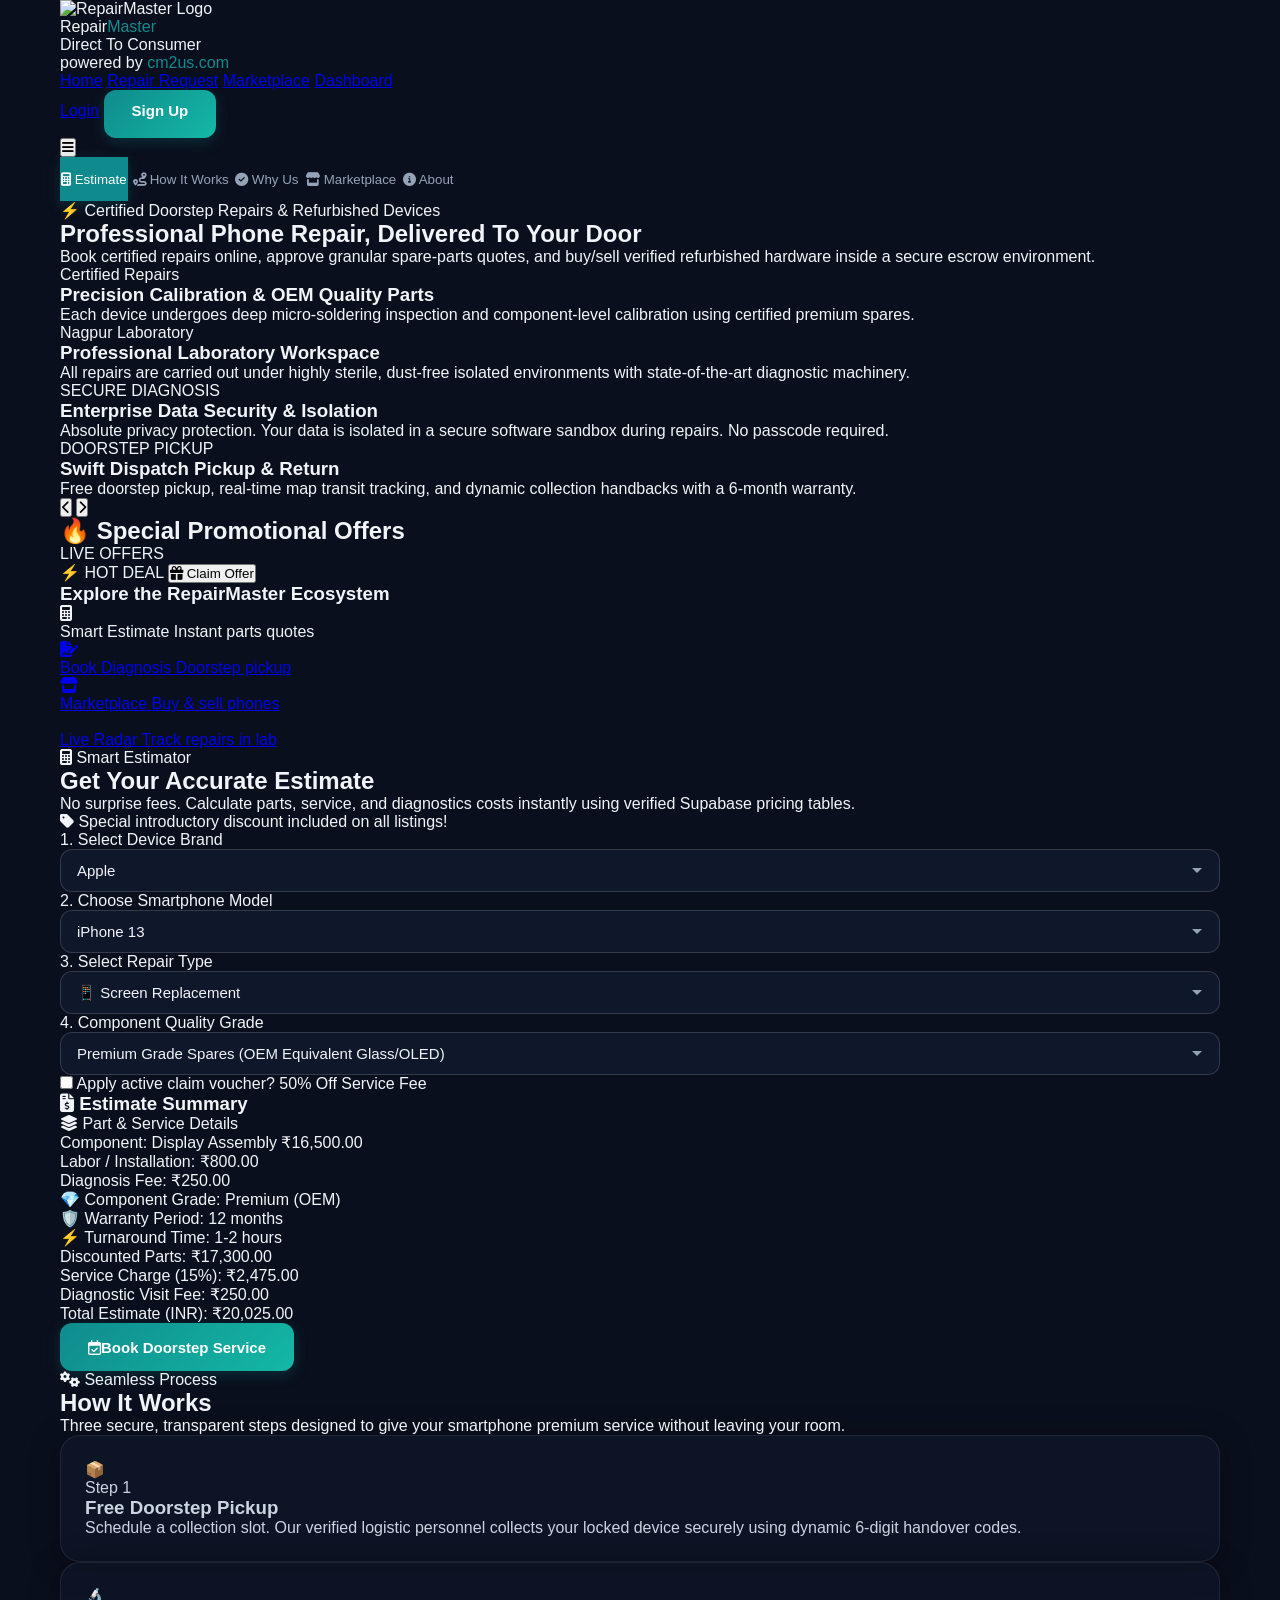
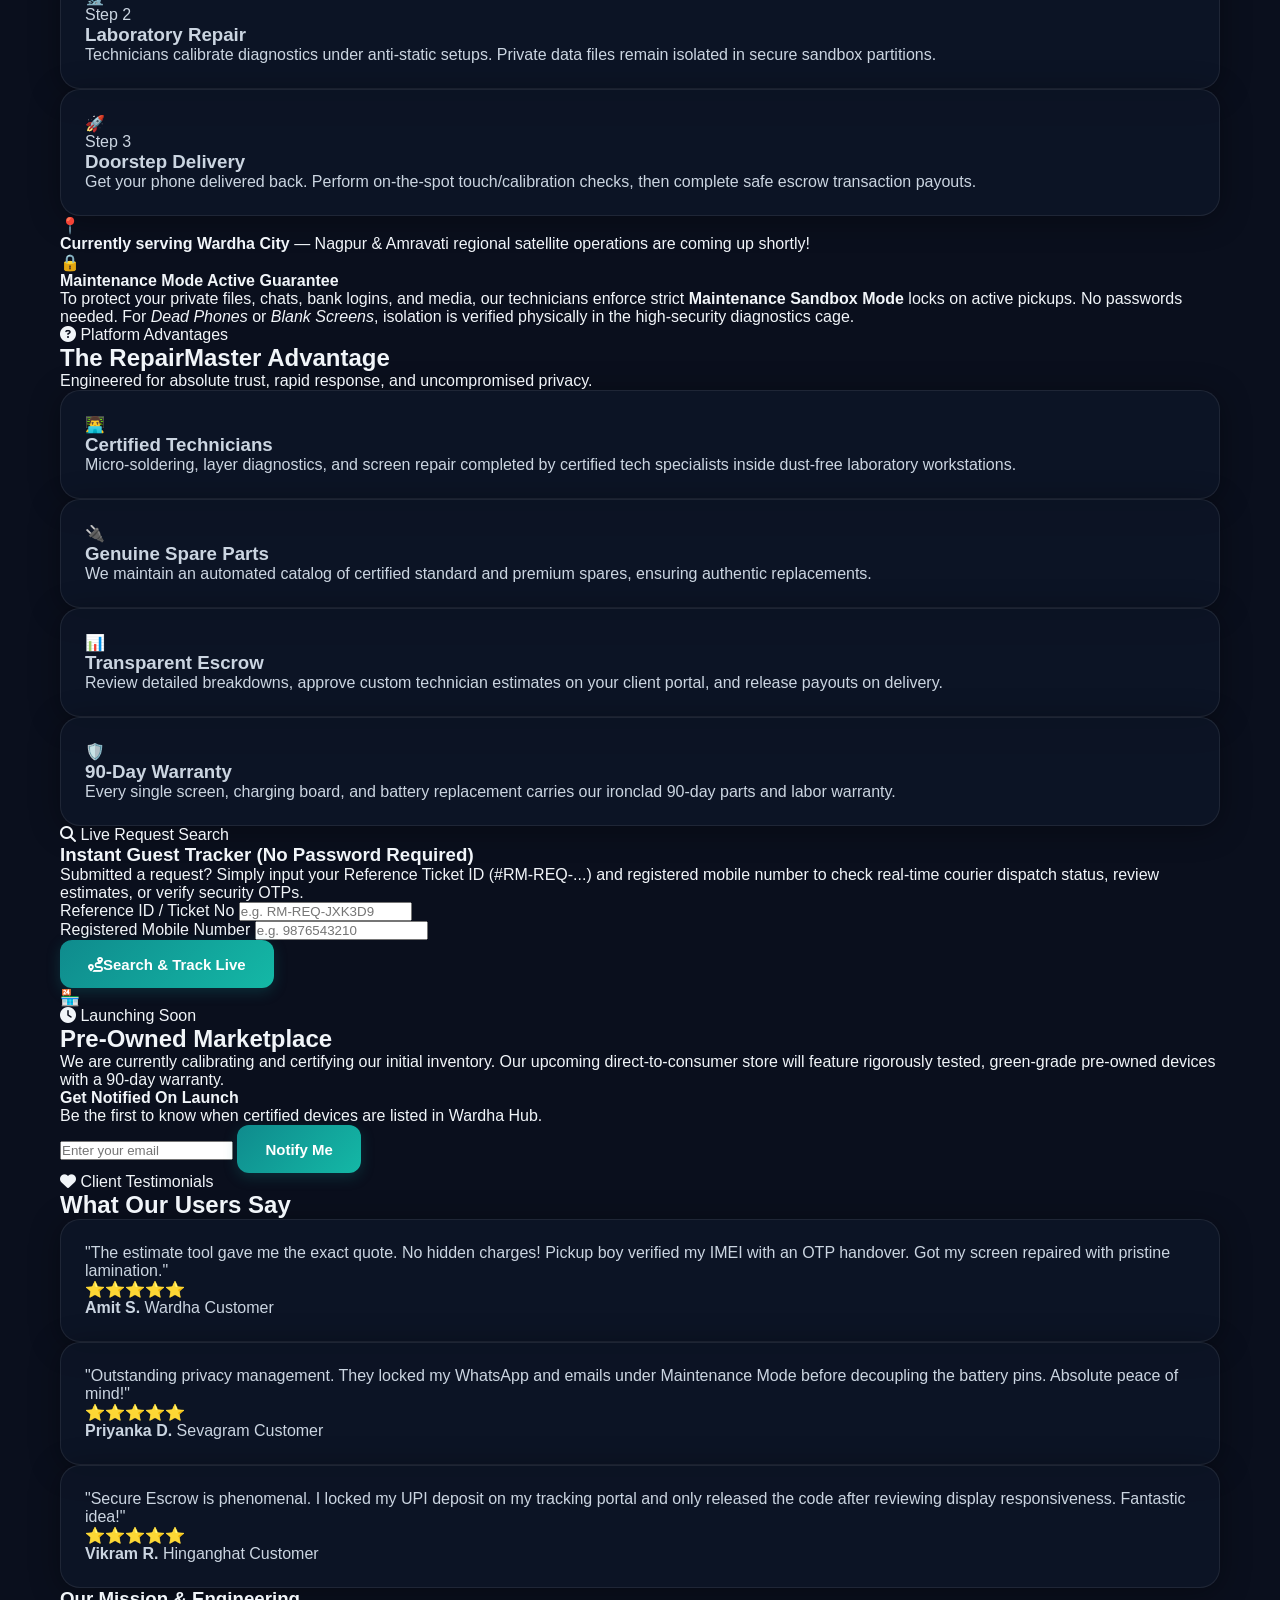
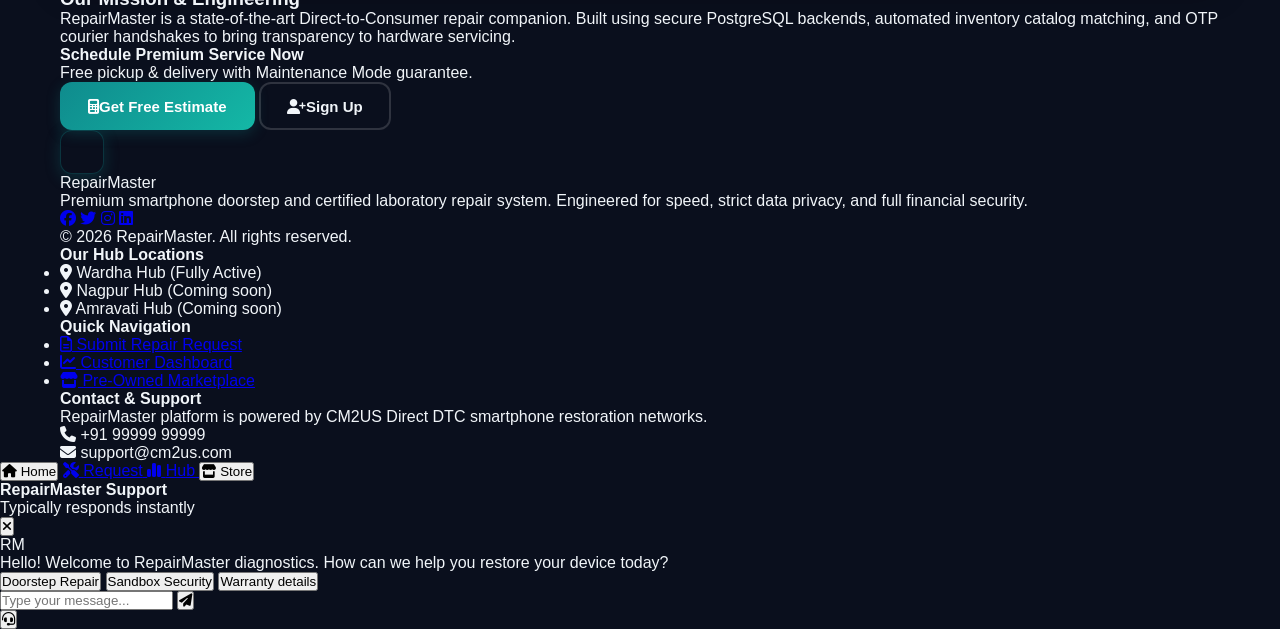
==== index.html @ 4c6375f3 "ivvv" ====
<!DOCTYPE html>
<html lang="en">
<head>
    <meta charset="UTF-8" />
    <meta name="viewport" content="width=device-width, initial-scale=1.0" />
    <!-- RepairMaster Application Entry Point -->
    <title>RepairMaster – Premium Doorstep & Lab Repairs</title>
    <link rel="icon" type="image/jpg" href="brand-logo-circular.jpg?v=2" />
    <link rel="shortcut icon" type="image/jpg" href="brand-logo-circular.jpg?v=2" />
    <link rel="apple-touch-icon" href="brand-logo-circular.jpg?v=2" />
    <!-- Tailwind CSS CDN -->
    <script src="https://cdn.tailwindcss.com"></script>
    <!-- Custom Theme Styling Config -->
    <script src="style.js"></script>
    <!-- FontAwesome Icons -->
    <link rel="stylesheet" href="https://cdnjs.cloudflare.com/ajax/libs/font-awesome/6.4.0/css/all.min.css" />
    <style>
        * {
            margin: 0;
            padding: 0;
            box-sizing: border-box;
        }
        html {
            scroll-behavior: smooth;
        }
        body {
            background-color: #0A0F1D;
            color: #f1f5f9;
            font-family: 'Inter', -apple-system, BlinkMacSystemFont, sans-serif;
            -webkit-font-smoothing: antialiased;
            overflow-x: hidden;
        }
        .container-custom {
            max-width: 1200px;
            margin: 0 auto;
            padding: 0 20px;
        }
        .text-teal {
            color: #0f8b8d;
        }
        .bg-teal-primary {
            background-color: #0f8b8d;
        }
        .bg-teal-gradient {
            background: linear-gradient(135deg, #0f8b8d, #14b8a6);
        }
        .transition-smooth {
            transition: all 0.3s cubic-bezier(0.4, 0, 0.2, 1);
        }
        
        /* Interactive Buttons and Elements */
        .btn-primary {
            background: linear-gradient(135deg, #0f8b8d, #14b8a6);
            color: #ffffff;
            font-weight: 700;
            min-height: 48px;
            padding: 12px 28px;
            border-radius: 12px;
            cursor: pointer;
            transition: all 0.3s ease;
            display: inline-flex;
            align-items: center;
            justify-content: center;
            box-shadow: 0 4px 14px rgba(15, 139, 141, 0.25);
            border: none;
            text-decoration: none;
            font-size: 15px;
        }
        .btn-primary:hover {
            transform: translateY(-2px);
            box-shadow: 0 6px 20px rgba(15, 139, 141, 0.4);
        }
        .btn-outline {
            background: transparent;
            border: 2px solid rgba(255, 255, 255, 0.15);
            color: #f1f5f9;
            min-height: 48px;
            padding: 10px 26px;
            border-radius: 12px;
            font-weight: 600;
            transition: all 0.3s ease;
            display: inline-flex;
            align-items: center;
            justify-content: center;
            text-decoration: none;
            font-size: 15px;
        }
        .btn-outline:hover {
            border-color: #0f8b8d;
            color: #0f8b8d;
            background: rgba(15, 139, 141, 0.08);
        }
        .rm-logo {
            background-image: url('brand-logo-circular.jpg');
            background-size: contain;
            background-position: center;
            background-repeat: no-repeat;
            width: 44px;
            height: 44px;
            border-radius: 12px;
            flex-shrink: 0;
            box-shadow: 0 4px 15px rgba(15, 139, 141, 0.25);
            border: 1px solid rgba(15, 139, 141, 0.3);
        }
        
        /* Sticky tab button control */
        .tab-button {
            background: transparent;
            color: #94a3b8;
            border: 1px solid transparent;
            transition: all 0.3s cubic-bezier(0.4, 0, 0.2, 1);
            min-height: 44px;
        }
        .tab-button:hover {
            color: #0f8b8d;
            background: rgba(255, 255, 255, 0.05);
        }
        .tab-button.active {
            background-color: #0f8b8d;
            color: #ffffff;
            box-shadow: 0 4px 12px rgba(15, 139, 141, 0.25);
        }
        
        /* Dark theme inputs */
        .custom-select {
            width: 100%;
            padding: 12px 16px;
            background-color: #0f172a;
            border: 1px solid rgba(255, 255, 255, 0.15);
            border-radius: 12px;
            color: #f1f5f9;
            font-size: 15px;
            outline: none;
            transition: all 0.3s ease;
            appearance: none;
            background-image: url("data:image/svg+xml,%3Csvg xmlns='http://www.w3.org/2000/svg' width='12' height='12' viewBox='0 0 12 12'%3E%3Cpath fill='%2394a3b8' d='M6 8L1 3h10z'/%3E%3C/svg%3E");
            background-repeat: no-repeat;
            background-position: right 16px center;
            padding-right: 40px;
        }
        .custom-select:focus {
            border-color: #0f8b8d;
            box-shadow: 0 0 0 3px rgba(15, 139, 141, 0.25);
        }
        
        /* Custom styled card views */
        .card-white {
            background: rgba(15, 23, 42, 0.65);
            border: 1px solid rgba(255, 255, 255, 0.08);
            border-radius: 20px;
            padding: 24px;
            box-shadow: 0 4px 30px rgba(0, 0, 0, 0.35);
            transition: all 0.3s ease;
            color: #cbd5e1;
        }
        .card-white:hover {
            border-color: rgba(15, 139, 141, 0.4);
            transform: translateY(-2px);
            box-shadow: 0 8px 30px rgba(15, 139, 141, 0.15);
        }
        
        /* Dynamic Offer Cards inside Dark Section */
        .offer-card {
            background: rgba(255, 255, 255, 0.03);
            border: 1px solid rgba(255, 255, 255, 0.08);
            border-radius: 16px;
            padding: 20px;
            transition: all 0.3s ease;
        }
        .offer-card:hover {
            border-color: #0f8b8d;
            transform: translateY(-4px);
            box-shadow: 0 8px 30px rgba(15, 139, 141, 0.15);
        }
        
        .no-scrollbar::-webkit-scrollbar {
            display: none;
        }
        .no-scrollbar {
            -ms-overflow-style: none;
            scrollbar-width: none;
        }
    </style>
</head>
<body class="pt-16 md:pt-20">

    <!-- Background Slideshow -->
    <div class="fixed inset-0 z-[-1] overflow-hidden bg-[#0A0F1D]">
        <!-- Slides -->
        <div class="absolute inset-0 transition-opacity duration-1000 bg-cover bg-center opacity-0 filter brightness-[0.55]" id="bg-slide-1" style="background-image: url('slide1.jpg');"></div>
        <div class="absolute inset-0 transition-opacity duration-1000 bg-cover bg-center opacity-0 filter brightness-[0.55]" id="bg-slide-2" style="background-image: url('slide2.jpg');"></div>
        <div class="absolute inset-0 transition-opacity duration-1000 bg-cover bg-center opacity-0 filter brightness-[0.55]" id="bg-slide-3" style="background-image: url('slide3.jpg');"></div>
        <div class="absolute inset-0 transition-opacity duration-1000 bg-cover bg-center opacity-0 filter brightness-[0.55]" id="bg-slide-4" style="background-image: url('slide4.jpg');"></div>
        <div class="absolute inset-0 transition-opacity duration-1000 bg-cover bg-center opacity-0 filter brightness-[0.55]" id="bg-slide-5" style="background-image: url('slide5.jpg');"></div>
        <!-- Dark overlay to ensure text is perfectly readable -->
        <div class="absolute inset-0 bg-gradient-to-b from-[#0A0F1D]/60 via-[#0A0F1D]/40 to-[#0A0F1D]/80"></div>
    </div>

    <!-- ════════════════════════════════════════════════════ -->
    <!--  HEADER (Sticky Top Bar)                           -->
    <!-- ════════════════════════════════════════════════════ -->
    <header class="fixed top-0 left-0 right-0 z-40 bg-slate-950/80 backdrop-blur-md border-b border-slate-900 py-3 md:py-4 shadow-lg">
        <div class="container-custom flex items-center justify-between gap-4">
            <!-- Brand Logo & Identity -->
            <div class="flex items-center gap-2 md:gap-3 cursor-pointer select-none" onclick="window.location.href='index.html'">
                
                <!-- Logo Icon -->
                <div class="relative flex items-center justify-center p-[2px] rounded-xl border border-teal/70 bg-[#0A0F1D] h-10 w-10 md:h-12 md:w-12 shadow-[0_0_15px_rgba(20,184,166,0.2)] shrink-0 transition-transform duration-300 hover:scale-105">
                    <img src="brand-logo-circular.jpg" alt="RepairMaster Logo" class="h-full w-full object-cover rounded-[10px]" />
                </div>
                
                <!-- Vertical Divider -->
                <div class="h-6 md:h-8 w-[1px] bg-teal/50 shrink-0"></div>
                
                <!-- Branding Text Block -->
                <div class="flex flex-col justify-center relative pr-2 md:pr-4">
                    <div class="font-display text-xs sm:text-sm md:text-base font-black tracking-tight leading-none text-white">
                        Repair<span class="text-teal">Master</span>
                    </div>
                    <div class="w-full h-[1px] bg-teal/30 my-0.5 md:my-1"></div>
                    <div class="text-[7px] sm:text-[8px] md:text-[9px] font-bold text-gray-300 leading-none tracking-normal uppercase">
                        Direct To Consumer
                    </div>
                    <div class="text-[5.5px] sm:text-[6.5px] md:text-[7.5px] text-white/45 italic mt-0.5 leading-none">
                        powered by <span class="text-teal font-medium not-italic">cm2us.com</span>
                    </div>
                </div>
            </div>

            <!-- Desktop Nav Links -->
            <nav class="hidden md:flex items-center gap-8 text-sm font-bold text-slate-300">
                <a href="index.html" class="text-[#0f8b8d] hover:text-[#0f8b8d] transition">Home</a>
                <a href="request.html" class="hover:text-[#0f8b8d] transition">Repair Request</a>
                <a href="marketplace.html" class="hover:text-[#0f8b8d] transition">Marketplace</a>
                <a href="dashboard.html" class="hover:text-[#0f8b8d] transition">Dashboard</a>
            </nav>

            <!-- Desktop Profile Actions -->
            <div class="hidden md:flex items-center gap-4">
                <a href="login.html" id="navLogin" class="text-sm font-bold text-slate-300 hover:text-[#0f8b8d] transition">Login</a>
                <a href="signup.html" id="navSignup" class="btn-primary py-2 px-6 rounded-xl min-h-0 text-xs shadow-none">Sign Up</a>
                <span id="navUserInfo" class="hidden flex items-center gap-3"></span>
            </div>

            <!-- Mobile Menu Toggle Button -->
            <button class="md:hidden text-white text-2xl focus:outline-none w-11 h-11 flex items-center justify-center rounded-xl hover:bg-slate-900 transition" onclick="toggleMobileMenu()">
                <i class="fa-solid fa-bars"></i>
            </button>
        </div>
    </header>

    <!-- ════════════════════════════════════════════════════ -->
    <!--  SECTION NAVIGATOR (Sticky Tabs)                   -->
    <!-- ════════════════════════════════════════════════════ -->
    <div id="tab-navigation-bar" class="sticky top-[58px] md:top-[74px] z-30 bg-slate-950/85 backdrop-blur-md border-b border-slate-900 py-2.5 shadow-md">
        <div class="container-custom">
            <div class="flex items-center justify-between gap-2 overflow-x-auto no-scrollbar scroll-smooth">
                <button onclick="switchTab('estimate')" id="tab-btn-estimate" class="tab-button active px-5 py-2.5 text-xs md:text-sm font-bold rounded-full whitespace-nowrap flex items-center gap-2">
                    <i class="fa-solid fa-calculator"></i> Estimate
                </button>
                <button onclick="switchTab('how-it-works')" id="tab-btn-how-it-works" class="tab-button px-5 py-2.5 text-xs md:text-sm font-bold rounded-full whitespace-nowrap flex items-center gap-2">
                    <i class="fa-solid fa-route"></i> How It Works
                </button>
                <button onclick="switchTab('why-us')" id="tab-btn-why-us" class="tab-button px-5 py-2.5 text-xs md:text-sm font-bold rounded-full whitespace-nowrap flex items-center gap-2">
                    <i class="fa-solid fa-circle-check"></i> Why Us
                </button>
                <button onclick="switchTab('marketplace')" id="tab-btn-marketplace" class="tab-button px-5 py-2.5 text-xs md:text-sm font-bold rounded-full whitespace-nowrap flex items-center gap-2">
                    <i class="fa-solid fa-store"></i> Marketplace
                </button>
                <button onclick="switchTab('about')" id="tab-btn-about" class="tab-button px-5 py-2.5 text-xs md:text-sm font-bold rounded-full whitespace-nowrap flex items-center gap-2">
                    <i class="fa-solid fa-circle-info"></i> About
                </button>
            </div>
        </div>
    </div>

    <!-- ════════════════════════════════════════════════════ -->
    <!--  DYNAMIC CONTENT TAB WRAPPER                      -->
    <!-- ════════════════════════════════════════════════════ -->
    <main class="min-h-screen">

        <!-- ────────────────────────────────────────────────── -->
        <!--  TAB CONTENT: ESTIMATE                             -->
        <!-- ────────────────────────────────────────────────── -->
        <div id="tab-content-estimate" class="tab-section transition-all duration-300">
            
            <!-- Hero Section & Slideshow (Visual Polish & Matching Hierarchy) -->
            <section class="py-10 md:py-16 bg-transparent">
                <div class="container-custom max-w-4xl text-center">
                    
                    <!-- Top Dynamic Pill Badge with Brand Logo -->
                    <div class="flex flex-col items-center gap-2 mb-4">
                        <div class="inline-flex items-center gap-1.5 bg-[#0f8b8d]/10 border border-[#0f8b8d]/25 rounded-full px-3 py-1 text-[10px] sm:text-xs font-semibold text-[#14b8a6] tracking-wide shadow-sm">
                            <span class="text-amber-400">⚡</span> Certified Doorstep Repairs &amp; Refurbished Devices
                        </div>
                    </div>

                    <!-- Main Title (Hierarchy of Letter Title/Heading - Compact) -->
                    <h1 class="text-lg sm:text-xl md:text-2xl font-black text-white leading-tight tracking-tight text-center font-display mb-3 px-2">
                        Professional Phone Repair, Delivered To Your Door
                    </h1>

                    <!-- Subtitle / Brand Description - Compact -->
                    <p class="text-[11px] sm:text-xs md:text-sm text-slate-400 leading-relaxed text-center max-w-xl mx-auto mb-6 px-4 font-medium">
                        Book certified repairs online, approve granular spare-parts quotes, and buy/sell verified refurbished hardware inside a secure escrow environment.
                    </p>

                    <!-- Interactive Slide Carousel Card -->
                    <div class="relative max-w-2xl mx-auto rounded-2xl overflow-hidden border border-slate-800 bg-slate-900/60 shadow-2xl h-[200px] sm:h-[240px] md:h-[280px] group mb-8">
                        <!-- Slides Container -->
                        <div class="relative w-full h-full">
                            <!-- Slide 1: Device Repair -->
                            <div class="home-carousel-slide absolute inset-0 transition-opacity duration-700 opacity-100 ease-in-out bg-cover bg-center" style="background-image: url('https://mpcnfrshpgcpmrgledwy.supabase.co/storage/v1/object/public/RequestBucket/device-repair.png');">
                                <div class="absolute inset-0 bg-gradient-to-t from-slate-950 via-slate-950/45 to-transparent"></div>
                                <!-- Badge -->
                                <span class="absolute top-4 left-4 bg-teal-500/90 text-white text-[9px] md:text-[10px] font-black px-2.5 py-1 rounded-md uppercase tracking-wider shadow-md">
                                    Certified Repairs
                                </span>
                                <!-- Content Overlay -->
                                <div class="absolute bottom-4 left-4 right-4 text-left md:bottom-6 md:left-6 md:right-6">
                                    <h3 class="text-xs sm:text-sm md:text-base font-extrabold text-white mb-1">
                                        Precision Calibration &amp; OEM Quality Parts
                                    </h3>
                                    <p class="text-[9.5px] sm:text-[10.5px] md:text-xs text-slate-300 leading-normal line-clamp-2 max-w-xl font-medium">
                                        Each device undergoes deep micro-soldering inspection and component-level calibration using certified premium spares.
                                    </p>
                                </div>
                            </div>

                            <!-- Slide 2: Workshop -->
                            <div class="home-carousel-slide absolute inset-0 transition-opacity duration-700 opacity-0 ease-in-out bg-cover bg-center" style="background-image: url('https://mpcnfrshpgcpmrgledwy.supabase.co/storage/v1/object/public/RequestBucket/workshop.png');">
                                <div class="absolute inset-0 bg-gradient-to-t from-slate-950 via-slate-950/45 to-transparent"></div>
                                <!-- Badge -->
                                <span class="absolute top-4 left-4 bg-blue-500/90 text-white text-[9px] md:text-[10px] font-black px-2.5 py-1 rounded-md uppercase tracking-wider shadow-md">
                                    Nagpur Laboratory
                                </span>
                                <!-- Content Overlay -->
                                <div class="absolute bottom-4 left-4 right-4 text-left md:bottom-6 md:left-6 md:right-6">
                                    <h3 class="text-xs sm:text-sm md:text-base font-extrabold text-white mb-1">
                                        Professional Laboratory Workspace
                                    </h3>
                                    <p class="text-[9.5px] sm:text-[10.5px] md:text-xs text-slate-300 leading-normal line-clamp-2 max-w-xl font-medium">
                                        All repairs are carried out under highly sterile, dust-free isolated environments with state-of-the-art diagnostic machinery.
                                    </p>
                                </div>
                            </div>

                            <!-- Slide 3: Technician Device 1 -->
                            <div class="home-carousel-slide absolute inset-0 transition-opacity duration-700 opacity-0 ease-in-out bg-cover bg-center" style="background-image: url('https://mpcnfrshpgcpmrgledwy.supabase.co/storage/v1/object/public/RequestBucket/technician-device-1.png');">
                                <div class="absolute inset-0 bg-gradient-to-t from-slate-950 via-slate-950/45 to-transparent"></div>
                                <!-- Badge -->
                                <span class="absolute top-4 left-4 bg-amber-500/95 text-slate-950 text-[9px] md:text-[10px] font-black px-2.5 py-1 rounded-md uppercase tracking-wider shadow-md">
                                    SECURE DIAGNOSIS
                                </span>
                                <!-- Content Overlay -->
                                <div class="absolute bottom-4 left-4 right-4 text-left md:bottom-6 md:left-6 md:right-6">
                                    <h3 class="text-xs sm:text-sm md:text-base font-extrabold text-white mb-1">
                                        Enterprise Data Security &amp; Isolation
                                    </h3>
                                    <p class="text-[9.5px] sm:text-[10.5px] md:text-xs text-slate-300 leading-normal line-clamp-2 max-w-xl font-medium">
                                        Absolute privacy protection. Your data is isolated in a secure software sandbox during repairs. No passcode required.
                                    </p>
                                </div>
                            </div>

                            <!-- Slide 4: Technician Scooty -->
                            <div class="home-carousel-slide absolute inset-0 transition-opacity duration-700 opacity-0 ease-in-out bg-cover bg-center" style="background-image: url('https://mpcnfrshpgcpmrgledwy.supabase.co/storage/v1/object/public/RequestBucket/technician-scooty.png');">
                                <div class="absolute inset-0 bg-gradient-to-t from-slate-950 via-slate-950/45 to-transparent"></div>
                                <!-- Badge -->
                                <span class="absolute top-4 left-4 bg-indigo-500/90 text-white text-[9px] md:text-[10px] font-black px-2.5 py-1 rounded-md uppercase tracking-wider shadow-md">
                                    DOORSTEP PICKUP
                                </span>
                                <!-- Content Overlay -->
                                <div class="absolute bottom-4 left-4 right-4 text-left md:bottom-6 md:left-6 md:right-6">
                                    <h3 class="text-xs sm:text-sm md:text-base font-extrabold text-white mb-1">
                                        Swift Dispatch Pickup &amp; Return
                                    </h3>
                                    <p class="text-[9.5px] sm:text-[10.5px] md:text-xs text-slate-300 leading-normal line-clamp-2 max-w-xl font-medium">
                                        Free doorstep pickup, real-time map transit tracking, and dynamic collection handbacks with a 6-month warranty.
                                    </p>
                                </div>
                            </div>
                        </div>

                        <!-- Left & Right Controls -->
                        <button onclick="prevHomeSlide()" class="absolute left-3 top-1/2 -translate-y-1/2 w-8 h-8 rounded-full bg-slate-950/60 border border-slate-800 text-white flex items-center justify-center hover:bg-[#0f8b8d] transition duration-300 z-10">
                            <i class="fa-solid fa-chevron-left text-[10px]"></i>
                        </button>
                        <button onclick="nextHomeSlide()" class="absolute right-3 top-1/2 -translate-y-1/2 w-8 h-8 rounded-full bg-slate-950/60 border border-slate-800 text-white flex items-center justify-center hover:bg-[#0f8b8d] transition duration-300 z-10">
                            <i class="fa-solid fa-chevron-right text-[10px]"></i>
                        </button>

                        <!-- Slide Indicators (Bullets) in top right -->
                        <div class="absolute top-4 right-4 flex gap-1.5 z-10 bg-slate-950/50 p-1.5 rounded-full backdrop-blur-sm border border-white/5">
                            <span onclick="setHomeSlide(0)" class="home-slide-dot w-1.5 h-1.5 rounded-full bg-white cursor-pointer transition-all duration-300"></span>
                            <span onclick="setHomeSlide(1)" class="home-slide-dot w-1.5 h-1.5 rounded-full bg-white/40 cursor-pointer transition-all duration-300"></span>
                            <span onclick="setHomeSlide(2)" class="home-slide-dot w-1.5 h-1.5 rounded-full bg-white/40 cursor-pointer transition-all duration-300"></span>
                            <span onclick="setHomeSlide(3)" class="home-slide-dot w-1.5 h-1.5 rounded-full bg-white/40 cursor-pointer transition-all duration-300"></span>
                        </div>
                    </div>

                    <!-- 5. 🔥 Special Promotional Offers Section -->
                    <div class="max-w-2xl mx-auto border-t border-slate-900/60 pt-6 mb-8">
                        <div class="flex items-center justify-between mb-4 px-1">
                            <h2 class="text-xs sm:text-sm font-black text-white uppercase tracking-wider flex items-center gap-1.5">
                                <span class="text-base">🔥</span> Special Promotional Offers
                            </h2>
                            <span class="bg-amber-500/10 border border-amber-500/20 text-amber-500 text-[9px] md:text-[10px] font-black px-2.5 py-1 rounded-full uppercase tracking-wider">
                                LIVE OFFERS
                            </span>
                        </div>

                        <!-- 6. HOT DEAL Banner Card -->
                        <div class="relative rounded-2xl overflow-hidden border border-emerald-500/20 bg-[#070b14] shadow-xl p-0.5 group">
                            <!-- High-tech circuit background / deal banner image -->
                            <div class="relative w-full aspect-[21/9] min-h-[140px] sm:min-h-[180px] rounded-[14px] overflow-hidden bg-slate-950 flex flex-col justify-end bg-cover bg-center" style="background-image: url(https://mpcnfrshpgcpmrgledwy.supabase.co/storage/v1/object/public/RequestBucket/img-dead_phone_offer_1782763644093.jpg.png);">
                                <div class="absolute inset-0 bg-gradient-to-t from-slate-950/85 via-transparent to-transparent"></div>
                                <!-- Badge -->
                                <span class="absolute top-3 left-3 bg-amber-500 text-slate-950 text-[8px] sm:text-[9px] font-black px-2.5 py-1 rounded uppercase tracking-wider shadow-md">
                                    ⚡ HOT DEAL
                                </span>
                                
                                <!-- Floating CTA to Book / Claim Offer directly on click -->
                                <button onclick="scrollToCalculatorWithOffer()" class="absolute bottom-3 right-3 bg-[#14b8a6] hover:bg-[#0f8b8d] text-slate-950 hover:text-white transition-all duration-300 text-[10px] md:text-xs font-black px-3.5 py-2 rounded-xl flex items-center gap-1.5 shadow-lg">
                                    <i class="fa-solid fa-gift"></i> Claim Offer
                                </button>
                            </div>
                        </div>
                    </div>

                    <!-- Explore Platform Hub Shortcuts (Gives more access to explore) -->
                    <div class="max-w-2xl mx-auto border-t border-slate-900/60 pt-6">
                        <h3 class="text-[10px] md:text-xs font-black text-slate-400 uppercase tracking-wider text-center mb-4">
                            Explore the RepairMaster Ecosystem
                        </h3>
                        <div class="grid grid-cols-2 sm:grid-cols-4 gap-3.5 px-2">
                            <!-- Action 1: Smart Estimate -->
                            <div onclick="navigateToTab('estimate', 'calculator-section')" class="cursor-pointer group flex flex-col items-center justify-center p-3.5 rounded-xl border border-slate-800 bg-slate-900/40 hover:bg-[#0f8b8d]/10 hover:border-[#0f8b8d]/30 transition-all duration-300">
                                <div class="w-9 h-9 rounded-full bg-[#14b8a6]/10 text-[#14b8a6] flex items-center justify-center mb-2 group-hover:scale-110 transition-transform duration-300">
                                    <i class="fa-solid fa-calculator text-xs"></i>
                                </div>
                                <span class="text-[11px] font-extrabold text-white">Smart Estimate</span>
                                <span class="text-[9px] text-slate-400 mt-0.5 text-center leading-normal">Instant parts quotes</span>
                            </div>

                            <!-- Action 2: Repair Request -->
                            <a href="request.html" class="group flex flex-col items-center justify-center p-3.5 rounded-xl border border-slate-800 bg-slate-900/40 hover:bg-indigo-500/10 hover:border-indigo-500/30 transition-all duration-300">
                                <div class="w-9 h-9 rounded-full bg-indigo-500/10 text-indigo-400 flex items-center justify-center mb-2 group-hover:scale-110 transition-transform duration-300">
                                    <i class="fa-solid fa-file-signature text-xs"></i>
                                </div>
                                <span class="text-[11px] font-extrabold text-white">Book Diagnosis</span>
                                <span class="text-[9px] text-slate-400 mt-0.5 text-center leading-normal">Doorstep pickup</span>
                            </a>

                            <!-- Action 3: Marketplace -->
                            <a href="marketplace.html" class="group flex flex-col items-center justify-center p-3.5 rounded-xl border border-slate-800 bg-slate-900/40 hover:bg-amber-500/10 hover:border-amber-500/30 transition-all duration-300">
                                <div class="w-9 h-9 rounded-full bg-amber-500/10 text-amber-400 flex items-center justify-center mb-2 group-hover:scale-110 transition-transform duration-300">
                                    <i class="fa-solid fa-store text-xs"></i>
                                </div>
                                <span class="text-[11px] font-extrabold text-white">Marketplace</span>
                                <span class="text-[9px] text-slate-400 mt-0.5 text-center leading-normal">Buy &amp; sell phones</span>
                            </a>

                            <!-- Action 4: Live Radar -->
                            <a href="dashboard.html" class="group flex flex-col items-center justify-center p-3.5 rounded-xl border border-slate-800 bg-slate-900/40 hover:bg-emerald-500/10 hover:border-emerald-500/30 transition-all duration-300">
                                <div class="w-9 h-9 rounded-full bg-emerald-500/10 text-emerald-400 flex items-center justify-center mb-2 group-hover:scale-110 transition-transform duration-300">
                                    <i class="fa-solid fa-tower-radar text-xs"></i>
                                </div>
                                <span class="text-[11px] font-extrabold text-white">Live Radar</span>
                                <span class="text-[9px] text-slate-400 mt-0.5 text-center leading-normal">Track repairs in lab</span>
                            </a>
                        </div>
                    </div>
                </div>
            </section>
            
            <!-- Smart Repair Calculator Section -->
            <section id="calculator-section" class="py-16 bg-slate-950/50 border-t border-slate-900/60">
                <div class="container-custom max-w-4xl">
                    <div class="text-center space-y-2 mb-8">
                        <div class="flex justify-center mb-2">
                    </div>   
                        <span class="inline-flex items-center gap-1 bg-[#0f8b8d]/15 text-[#14b8a6] text-[10px] font-black px-2.5 py-1 rounded-full uppercase">
                            <i class="fa-solid fa-calculator"></i> Smart Estimator
                        </span>
                        <h2 class="text-lg sm:text-xl md:text-2xl font-black text-white font-display">Get Your Accurate Estimate</h2>
                        <p class="text-slate-400 text-xs sm:text-sm max-w-lg mx-auto leading-relaxed">
                            No surprise fees. Calculate parts, service, and diagnostics costs instantly using verified Supabase pricing tables.
                        </p>
                        <p class="text-[10px] text-amber-400 font-bold"><i class="fa-solid fa-tag mr-1"></i> Special introductory discount included on all listings!</p>
                    </div>
                    
                    <div class="bg-slate-900/80 border border-slate-800 rounded-3xl p-6 md:p-8 shadow-2xl">
                        <div class="grid grid-cols-1 md:grid-cols-2 gap-8">
                            <!-- Options Form block -->
                            <div class="space-y-5">
                                <div>
                                    <label class="block text-[11px] font-bold text-slate-400 uppercase tracking-wider mb-2">1. Select Device Brand</label>
                                    <select id="brandSelect" onchange="updateModels()" class="custom-select"></select>
                                </div>
                                <div>
                                    <label class="block text-[11px] font-bold text-slate-400 uppercase tracking-wider mb-2">2. Choose Smartphone Model</label>
                                    <select id="modelSelect" onchange="updateRepairTypes()" class="custom-select">
                                        <option value="">— Select Model —</option>
                                    </select>
                                </div>
                                <div>
                                    <label class="block text-[11px] font-bold text-slate-400 uppercase tracking-wider mb-2">3. Select Repair Type</label>
                                    <select id="repairTypeSelect" onchange="updatePartsSurvey()" class="custom-select">
                                        <option value="">— Select Repair —</option>
                                    </select>
                                </div>
                                <div>
                                    <label class="block text-[11px] font-bold text-slate-400 uppercase tracking-wider mb-2">4. Component Quality Grade</label>
                                    <select id="tierInput" onchange="updatePartsSurvey()" class="custom-select">
                                        <option value="premium" selected>Premium Grade Spares (OEM Equivalent Glass/OLED)</option>
                                        <option value="standard">Standard Grade Spares (Affordable &amp; Durable)</option>
                                        <option value="compatible">Compatible Grade Spares (Budget Friendly)</option>
                                    </select>
                                </div>
                                <div class="bg-amber-500/5 border border-amber-500/15 p-3.5 rounded-xl flex items-center gap-3">
                                    <input type="checkbox" id="offerToggle" onchange="updatePartsSurvey()" class="w-4.5 h-4.5 text-[#0f8b8d] border-slate-700 rounded focus:ring-[#0f8b8d] cursor-pointer" />
                                    <label for="offerToggle" class="text-xs text-slate-300 font-semibold cursor-pointer select-none">
                                        Apply active claim voucher? <span class="bg-amber-500 text-white text-[9px] font-bold px-1.5 py-0.5 rounded ml-1.5">50% Off Service Fee</span>
                                    </label>
                                </div>
                            </div>
                            
                            <!-- Estimation Output block -->
                            <div class="bg-slate-950/80 border border-slate-800 text-white rounded-2xl p-6 flex flex-col justify-between">
                                <div class="space-y-4">
                                    <h3 class="text-base font-bold flex items-center gap-2 border-b border-white/10 pb-3">
                                        <i class="fa-solid fa-file-invoice-dollar text-[#14b8a6]"></i> Estimate Summary
                                    </h3>
                                    
                                    <!-- Dynamic parts breakdown inside -->
                                    <div id="partsSurveyContainer">
                                        <div class="text-center text-white/40 py-4 text-xs font-medium">
                                            <i class="fa-solid fa-circle-info mr-2"></i> Select dropdown options to display dynamic component breakdown.
                                        </div>
                                    </div>
                                    
                                    <div class="space-y-2.5 pt-4 border-t border-white/10 text-sm">
                                        <div class="flex justify-between text-white/70">
                                            <span>Discounted Parts:</span>
                                            <span id="partsTotalDisplay" class="font-bold text-white">₹0.00</span>
                                        </div>
                                        <div class="flex justify-between text-white/70">
                                            <span>Service Charge (15%):</span>
                                            <span id="serviceFeeDisplay" class="font-bold text-white">₹0.00</span>
                                        </div>
                                        <div class="flex justify-between text-white/70">
                                            <span>Diagnostic Visit Fee:</span>
                                            <span id="diagnosisChargeDisplay" class="font-bold text-white">₹250.00</span>
                                        </div>
                                        <div class="flex justify-between items-center pt-3 border-t border-white/10 text-base font-black">
                                            <span class="text-white">Total Estimate (INR):</span>
                                            <span id="totalPriceDisplay" class="text-xl text-[#14b8a6]">₹250.00</span>
                                        </div>
                                    </div>
                                </div>
                                
                                <button id="bookServiceBtn" onclick="createOrder()" class="mt-6 w-full btn-primary h-12 text-sm font-bold rounded-xl flex items-center justify-center gap-2">
                                    <i class="fa-regular fa-calendar-check"></i> Book Doorstep Service
                                </button>
                            </div>
                        </div>
                    </div>
                </div>
            </section>
            
        </div>

        <!-- ────────────────────────────────────────────────── -->
        <!--  TAB CONTENT: HOW IT WORKS                         -->
        <!-- ────────────────────────────────────────────────── -->
        <div id="tab-content-how-it-works" class="tab-section hidden transition-all duration-300">
            
            <section class="py-12 md:py-20 bg-transparent">
                <div class="container-custom max-w-4xl">
                    <div class="text-center space-y-3 mb-12">
                        <span class="inline-flex items-center gap-1.5 bg-[#0f8b8d]/15 text-[#0f8b8d] text-xs font-black px-3.5 py-1.5 rounded-full uppercase">
                            <i class="fa-solid fa-gears"></i> Seamless Process
                        </span>
                        <h2 class="text-2xl md:text-3.5xl font-black text-white font-display">How It Works</h2>
                        <p class="text-slate-300 text-sm max-w-xl mx-auto">
                            Three secure, transparent steps designed to give your smartphone premium service without leaving your room.
                        </p>
                    </div>
                    
                    <div class="grid grid-cols-1 md:grid-cols-3 gap-8 relative mb-16">
                        <!-- Connecting arrows on desktop -->
                        <div class="hidden md:block absolute top-1/2 left-1/6 right-1/6 h-0.5 bg-slate-800 -z-10"></div>
                        
                        <!-- Step 1 -->
                        <div class="card-white text-center flex flex-col justify-between h-full">
                            <div class="space-y-4">
                                <div class="w-16 h-16 rounded-full bg-[#0f8b8d]/10 text-[#0f8b8d] flex items-center justify-center text-3xl mx-auto shadow-md border border-[#0f8b8d]/25">
                                    📦
                                </div>
                                <span class="text-[#0f8b8d] text-xs font-bold uppercase tracking-wider block">Step 1</span>
                                <h3 class="text-base font-bold text-white">Free Doorstep Pickup</h3>
                                <p class="text-slate-300 text-xs md:text-sm leading-relaxed">
                                    Schedule a collection slot. Our verified logistic personnel collects your locked device securely using dynamic 6-digit handover codes.
                                </p>
                            </div>
                        </div>
                        
                        <!-- Step 2 -->
                        <div class="card-white text-center flex flex-col justify-between h-full">
                            <div class="space-y-4">
                                <div class="w-16 h-16 rounded-full bg-amber-500/10 text-amber-500 flex items-center justify-center text-3xl mx-auto shadow-md border border-amber-500/25">
                                    🔬
                                </div>
                                <span class="text-amber-500 text-xs font-bold uppercase tracking-wider block">Step 2</span>
                                <h3 class="text-base font-bold text-white">Laboratory Repair</h3>
                                <p class="text-slate-300 text-xs md:text-sm leading-relaxed">
                                    Technicians calibrate diagnostics under anti-static setups. Private data files remain isolated in secure sandbox partitions.
                                </p>
                            </div>
                        </div>
                        
                        <!-- Step 3 -->
                        <div class="card-white text-center flex flex-col justify-between h-full">
                            <div class="space-y-4">
                                <div class="w-16 h-16 rounded-full bg-emerald-500/10 text-emerald-500 flex items-center justify-center text-3xl mx-auto shadow-md border border-emerald-500/25">
                                    🚀
                                </div>
                                <span class="text-emerald-500 text-xs font-bold uppercase tracking-wider block">Step 3</span>
                                <h3 class="text-base font-bold text-white">Doorstep Delivery</h3>
                                <p class="text-slate-300 text-xs md:text-sm leading-relaxed">
                                    Get your phone delivered back. Perform on-the-spot touch/calibration checks, then complete safe escrow transaction payouts.
                                </p>
                            </div>
                        </div>
                    </div>
                    
                    <!-- Location Coverage and Privacy Isolation Banners -->
                    <div class="space-y-6 pt-4 border-t border-slate-900">
                        <div class="bg-teal-950/20 border border-teal-500/20 rounded-2xl p-4 flex items-center gap-3.5">
                            <div class="text-2xl text-[#0f8b8d] shrink-0">📍</div>
                            <p class="text-xs md:text-sm text-slate-300">
                                <strong>Currently serving Wardha City</strong> — Nagpur &amp; Amravati regional satellite operations are coming up shortly!
                            </p>
                        </div>
                        
                        <div class="bg-amber-950/20 border border-amber-500/20 rounded-2xl p-5 text-left space-y-3">
                            <div class="flex items-center gap-3">
                                <div class="text-2xl shrink-0">🔒</div>
                                <h4 class="font-extrabold text-white text-sm md:text-base font-display">Maintenance Mode Active Guarantee</h4>
                            </div>
                            <p class="text-xs md:text-sm text-slate-300 leading-relaxed">
                                To protect your private files, chats, bank logins, and media, our technicians enforce strict <strong>Maintenance Sandbox Mode</strong> locks on active pickups. No passwords needed. For <em>Dead Phones</em> or <em>Blank Screens</em>, isolation is verified physically in the high-security diagnostics cage.
                            </p>
                        </div>
                    </div>
                </div>
            </section>
            
        </div>

        <!-- ────────────────────────────────────────────────── -->
        <!--  TAB CONTENT: WHY US                               -->
        <!-- ────────────────────────────────────────────────── -->
        <div id="tab-content-why-us" class="tab-section hidden transition-all duration-300">
            
            <section class="py-12 md:py-20 bg-transparent">
                <div class="container-custom max-w-4xl">
                    <div class="text-center space-y-3 mb-12">
                        <span class="inline-flex items-center gap-1.5 bg-[#0f8b8d]/15 text-[#0f8b8d] text-xs font-black px-3.5 py-1.5 rounded-full uppercase">
                            <i class="fa-solid fa-circle-question"></i> Platform Advantages
                        </span>
                        <h2 class="text-2xl md:text-3.5xl font-black text-white font-display">The RepairMaster Advantage</h2>
                        <p class="text-slate-300 text-sm max-w-xl mx-auto">
                            Engineered for absolute trust, rapid response, and uncompromised privacy.
                        </p>
                    </div>
                    
                    <div class="grid grid-cols-1 md:grid-cols-2 gap-6 mb-16">
                        <!-- Benefit 1 -->
                        <div class="card-white flex gap-4 items-start">
                            <span class="text-3xl shrink-0">👨‍💻</span>
                            <div class="space-y-1.5">
                                <h3 class="text-base font-bold text-white">Certified Technicians</h3>
                                <p class="text-slate-300 text-xs md:text-sm leading-relaxed">
                                    Micro-soldering, layer diagnostics, and screen repair completed by certified tech specialists inside dust-free laboratory workstations.
                                </p>
                            </div>
                        </div>
                        
                        <!-- Benefit 2 -->
                        <div class="card-white flex gap-4 items-start">
                            <span class="text-3xl shrink-0">🔌</span>
                            <div class="space-y-1.5">
                                <h3 class="text-base font-bold text-white">Genuine Spare Parts</h3>
                                <p class="text-slate-300 text-xs md:text-sm leading-relaxed">
                                    We maintain an automated catalog of certified standard and premium spares, ensuring authentic replacements.
                                </p>
                            </div>
                        </div>
                        
                        <!-- Benefit 3 -->
                        <div class="card-white flex gap-4 items-start">
                            <span class="text-3xl shrink-0">📊</span>
                            <div class="space-y-1.5">
                                <h3 class="text-base font-bold text-white">Transparent Escrow</h3>
                                <p class="text-slate-300 text-xs md:text-sm leading-relaxed">
                                    Review detailed breakdowns, approve custom technician estimates on your client portal, and release payouts on delivery.
                                </p>
                            </div>
                        </div>
                        
                        <!-- Benefit 4 -->
                        <div class="card-white flex gap-4 items-start">
                            <span class="text-3xl shrink-0">🛡️</span>
                            <div class="space-y-1.5">
                                <h3 class="text-base font-bold text-white">90-Day Warranty</h3>
                                <p class="text-slate-300 text-xs md:text-sm leading-relaxed">
                                    Every single screen, charging board, and battery replacement carries our ironclad 90-day parts and labor warranty.
                                </p>
                            </div>
                        </div>
                    </div>
                    
                    <!-- Guest Quick Status Tracker Form -->
                    <div class="bg-slate-900/90 border border-slate-800 text-white rounded-3xl p-6 md:p-8 shadow-2xl relative overflow-hidden">
                        <div class="absolute -right-16 -top-16 w-48 h-48 bg-[#0f8b8d]/10 rounded-full blur-2xl pointer-events-none"></div>
                        <div class="max-w-xl space-y-2 relative z-10 mb-6">
                            <span class="inline-flex items-center gap-1.5 bg-[#0f8b8d]/20 text-[#14b8a6] text-xs font-black px-3 py-1 rounded-full uppercase">
                                <i class="fa-solid fa-magnifying-glass"></i> Live Request Search
                            </span>
                            <h3 class="text-lg md:text-xl font-bold font-display text-white">Instant Guest Tracker (No Password Required)</h3>
                            <p class="text-white/60 text-xs">
                                Submitted a request? Simply input your Reference Ticket ID (#RM-REQ-...) and registered mobile number to check real-time courier dispatch status, review estimates, or verify security OTPs.
                            </p>
                        </div>
                        
                        <form id="guestTrackForm" onsubmit="trackOrderGuest(event)" class="grid grid-cols-1 sm:grid-cols-3 gap-4 relative z-10">
                            <div>
                                <label class="block text-[10px] text-white/50 font-bold uppercase tracking-wider mb-1.5">Reference ID / Ticket No</label>
                                <input type="text" id="trackOrderId" placeholder="e.g. RM-REQ-JXK3D9" required class="w-full bg-slate-950 border border-slate-850 p-3 rounded-xl text-xs text-white focus:border-[#14b8a6] outline-none" />
                            </div>
                            <div>
                                <label class="block text-[10px] text-white/50 font-bold uppercase tracking-wider mb-1.5">Registered Mobile Number</label>
                                <input type="tel" id="trackPhone" placeholder="e.g. 9876543210" required class="w-full bg-slate-950 border border-slate-850 p-3 rounded-xl text-xs text-white focus:border-[#14b8a6] outline-none" />
                            </div>
                            <div class="flex items-end">
                                <button type="submit" class="w-full btn-primary h-11 text-xs font-bold rounded-xl flex items-center justify-center gap-2">
                                    <i class="fa-solid fa-route"></i> Search &amp; Track Live
                                </button>
                            </div>
                        </form>
                        
                        <!-- Guest Tracking Result Container -->
                        <div id="guestTrackResult" class="hidden mt-6 border-t border-slate-850 pt-6"></div>
                    </div>
                </div>
            </section>
            
        </div>

        <!-- ────────────────────────────────────────────────── -->
        <!--  TAB CONTENT: MARKETPLACE                          -->
        <!-- ────────────────────────────────────────────────── -->
        <div id="tab-content-marketplace" class="tab-section hidden transition-all duration-300 bg-slate-950/80 text-white py-16 md:py-24">
            <div class="container-custom max-w-3xl text-center space-y-8">
                <!-- Large store icon -->
                <div class="w-24 h-24 rounded-full bg-[#0f8b8d]/20 text-[#14b8a6] flex items-center justify-center text-4xl mx-auto shadow-2xl border border-[#0f8b8d]/30">
                    🏪
                </div>
                
                <div class="space-y-4">
                    <span class="inline-flex items-center gap-1.5 bg-amber-500/20 text-amber-400 text-xs font-black px-4 py-1.5 rounded-full uppercase tracking-widest">
                        <i class="fa-solid fa-clock animate-pulse"></i> Launching Soon
                    </span>
                    <h2 class="text-3xl md:text-5xl font-black font-display tracking-tight text-white">
                        Pre-Owned <span class="text-[#0f8b8d]">Marketplace</span>
                    </h2>
                    <p class="text-slate-300 text-base md:text-lg leading-relaxed max-w-xl mx-auto">
                        We are currently calibrating and certifying our initial inventory. Our upcoming direct-to-consumer store will feature rigorously tested, green-grade pre-owned devices with a 90-day warranty.
                    </p>
                </div>

                <div class="bg-slate-900/60 border border-slate-800 rounded-3xl p-6 max-w-md mx-auto space-y-4">
                    <h4 class="text-sm font-extrabold text-[#14b8a6] uppercase tracking-wider">Get Notified On Launch</h4>
                    <p class="text-xs text-slate-400">Be the first to know when certified devices are listed in Wardha Hub.</p>
                    <div class="flex gap-2">
                        <input id="notif-email" type="email" placeholder="Enter your email" class="flex-1 bg-slate-950 border border-slate-800 rounded-xl px-4 py-2.5 text-xs text-white focus:border-[#0f8b8d] outline-none" />
                        <button onclick="handleNotifyMe()" class="btn-primary py-2 px-4 rounded-xl min-h-0 text-xs whitespace-nowrap">Notify Me</button>
                    </div>
                </div>
            </div>
        </div>

        <!-- ────────────────────────────────────────────────── -->
        <!--  TAB CONTENT: ABOUT                                -->
        <!-- ────────────────────────────────────────────────── -->
        <div id="tab-content-about" class="tab-section hidden transition-all duration-300">
            
            <!-- Testimonials -->
            <section class="py-12 md:py-16 bg-transparent">
                <div class="container-custom max-w-4xl">
                    <div class="text-center space-y-3 mb-10">
                        <span class="inline-flex items-center gap-1.5 bg-[#0f8b8d]/15 text-[#0f8b8d] text-xs font-black px-3.5 py-1.5 rounded-full uppercase">
                            <i class="fa-solid fa-heart"></i> Client Testimonials
                        </span>
                        <h2 class="text-2xl md:text-3.5xl font-black text-white font-display">What Our Users Say</h2>
                    </div>
                    
                    <div class="grid grid-cols-1 md:grid-cols-3 gap-6">
                        <!-- Card 1 -->
                        <div class="card-white flex flex-col justify-between">
                            <p class="text-slate-300 text-xs md:text-sm italic leading-relaxed mb-4">
                                "The estimate tool gave me the exact quote. No hidden charges! Pickup boy verified my IMEI with an OTP handover. Got my screen repaired with pristine lamination."
                            </p>
                            <div>
                                <div class="text-amber-500 text-[10px] mb-1.5">⭐⭐⭐⭐⭐</div>
                                <strong class="text-white text-xs block">Amit S.</strong>
                                <span class="text-slate-400 text-[10px]">Wardha Customer</span>
                            </div>
                        </div>
                        
                        <!-- Card 2 -->
                        <div class="card-white flex flex-col justify-between">
                            <p class="text-slate-300 text-xs md:text-sm italic leading-relaxed mb-4">
                                "Outstanding privacy management. They locked my WhatsApp and emails under Maintenance Mode before decoupling the battery pins. Absolute peace of mind!"
                            </p>
                            <div>
                                <div class="text-amber-500 text-[10px] mb-1.5">⭐⭐⭐⭐⭐</div>
                                <strong class="text-white text-xs block">Priyanka D.</strong>
                                <span class="text-slate-400 text-[10px]">Sevagram Customer</span>
                            </div>
                        </div>
                        
                        <!-- Card 3 -->
                        <div class="card-white flex flex-col justify-between">
                            <p class="text-slate-300 text-xs md:text-sm italic leading-relaxed mb-4">
                                "Secure Escrow is phenomenal. I locked my UPI deposit on my tracking portal and only released the code after reviewing display responsiveness. Fantastic idea!"
                            </p>
                            <div>
                                <div class="text-amber-500 text-[10px] mb-1.5">⭐⭐⭐⭐⭐</div>
                                <strong class="text-white text-xs block">Vikram R.</strong>
                                <span class="text-slate-400 text-[10px]">Hinganghat Customer</span>
                            </div>
                        </div>
                    </div>
                </div>
            </section>
            
            <!-- Brand block & Final CTA -->
            <section class="py-12 bg-slate-950/50 border-t border-slate-900/60">
                <div class="container-custom max-w-4xl">
                    <div class="grid grid-cols-1 md:grid-cols-2 gap-8 items-center bg-slate-900/80 border border-slate-800 rounded-3xl p-6 md:p-8">
                        <div class="space-y-4 text-center md:text-left">
                            <h3 class="text-xl font-extrabold text-white font-display">Our Mission &amp; Engineering</h3>
                            <p class="text-slate-300 text-xs md:text-sm leading-relaxed">
                                RepairMaster is a state-of-the-art Direct-to-Consumer repair companion. Built using secure PostgreSQL backends, automated inventory catalog matching, and OTP courier handshakes to bring transparency to hardware servicing.
                            </p>
                        </div>
                        
                        <div class="bg-slate-950/60 border border-slate-800 rounded-2xl p-5 text-center space-y-4">
                            <h4 class="text-sm font-bold text-white">Schedule Premium Service Now</h4>
                            <p class="text-slate-300 text-[11px]">Free pickup &amp; delivery with Maintenance Mode guarantee.</p>
                            <div class="flex flex-col gap-2.5">
                                <button onclick="navigateToTab('estimate', 'calculator-section')" class="w-full btn-primary py-2.5 rounded-xl text-xs font-bold">
                                    <i class="fa-solid fa-calculator mr-1.5"></i> Get Free Estimate
                                </button>
                                <a href="signup.html" class="w-full btn-outline py-2 rounded-xl text-xs font-bold">
                                    <i class="fa-solid fa-user-plus mr-1.5"></i> Sign Up
                                </a>
                            </div>
                        </div>
                    </div>
                </div>
            </section>
            
        </div>

    </main>

    <!-- ════════════════════════════════════════════════════ -->
    <!--  GLOBAL FOOTER                                      -->
    <!-- ════════════════════════════════════════════════════ -->
    <footer class="border-t border-slate-900 bg-slate-950/95 py-12 pb-24 md:pb-12 text-sm text-slate-400">
        <div class="container-custom grid grid-cols-1 md:grid-cols-4 gap-8">
            <div class="space-y-4">
                <div class="flex items-center gap-2.5">
                    <div class="rm-logo w-9 h-9"></div>
                    <span class="font-extrabold text-white text-base font-display">RepairMaster</span>
                </div>
                <p class="text-xs text-slate-400 leading-relaxed">
                    Premium smartphone doorstep and certified laboratory repair system. Engineered for speed, strict data privacy, and full financial security.
                </p>
                <div class="flex items-center gap-3.5 text-slate-500 text-base pt-1">
                    <a href="#" class="hover:text-[#0f8b8d]"><i class="fa-brands fa-facebook"></i></a>
                    <a href="#" class="hover:text-[#0f8b8d]"><i class="fa-brands fa-twitter"></i></a>
                    <a href="#" class="hover:text-[#0f8b8d]"><i class="fa-brands fa-instagram"></i></a>
                    <a href="#" class="hover:text-[#0f8b8d]"><i class="fa-brands fa-linkedin"></i></a>
                </div>
                <p class="text-[10px] text-slate-500">© 2026 RepairMaster. All rights reserved.</p>
            </div>
            
            <div>
                <h4 class="font-extrabold text-white mb-4 uppercase text-[11px] tracking-wider">Our Hub Locations</h4>
                <ul class="space-y-2.5 text-xs">
                    <li><span class="text-[#0f8b8d] font-bold"><i class="fa-solid fa-location-dot mr-1"></i> Wardha Hub</span> (Fully Active)</li>
                    <li class="text-slate-500"><i class="fa-solid fa-location-dot mr-1 text-slate-600"></i> Nagpur Hub (Coming soon)</li>
                    <li class="text-slate-500"><i class="fa-solid fa-location-dot mr-1 text-slate-600"></i> Amravati Hub (Coming soon)</li>
                </ul>
            </div>
            
            <div>
                <h4 class="font-extrabold text-white mb-4 uppercase text-[11px] tracking-wider">Quick Navigation</h4>
                <ul class="space-y-2.5 text-xs">
                    <li><a href="request.html" class="hover:text-[#0f8b8d] transition"><i class="fa-regular fa-file-lines mr-1.5 text-[#0f8b8d]"></i> Submit Repair Request</a></li>
                    <li><a href="dashboard.html" class="hover:text-[#0f8b8d] transition"><i class="fa-solid fa-chart-line mr-1.5 text-[#0f8b8d]"></i> Customer Dashboard</a></li>
                    <li><a href="marketplace.html" class="hover:text-[#0f8b8d] transition"><i class="fa-solid fa-store mr-1.5 text-[#0f8b8d]"></i> Pre-Owned Marketplace</a></li>
                </ul>
            </div>
            
            <div>
                <h4 class="font-extrabold text-white mb-4 uppercase text-[11px] tracking-wider">Contact & Support</h4>
                <p class="text-xs text-slate-400 leading-relaxed mb-3">
                    RepairMaster platform is powered by CM2US Direct DTC smartphone restoration networks.
                </p>
                <div class="text-xs text-slate-200 font-bold"><i class="fa-solid fa-phone text-[#0f8b8d] mr-2"></i> +91 99999 99999</div>
                <div class="text-xs text-slate-200 font-bold mt-1"><i class="fa-solid fa-envelope text-[#0f8b8d] mr-2"></i> support@cm2us.com</div>
            </div>
        </div>
    </footer>

    <!-- Mobile Bottom Tab Bar Navigator -->
    <div class="md:hidden fixed bottom-0 left-0 w-full bg-slate-950/95 border-t border-slate-900 backdrop-blur-lg flex justify-around py-3 z-50 text-center font-display shadow-lg">
        <button onclick="switchTab('estimate')" class="flex flex-col items-center text-[10px] text-slate-400 hover:text-[#0f8b8d] focus:outline-none">
            <i class="fa-solid fa-house text-base mb-1 text-slate-400"></i>
            <span>Home</span>
        </button>
        <a href="request.html" class="flex flex-col items-center text-[10px] text-slate-400 hover:text-[#0f8b8d]">
            <i class="fa-solid fa-screwdriver-wrench text-base mb-1"></i>
            <span>Request</span>
        </a>
        <a href="dashboard.html" class="flex flex-col items-center text-[10px] text-slate-400 hover:text-[#0f8b8d]">
            <i class="fa-solid fa-chart-simple text-base mb-1"></i>
            <span>Hub</span>
        </a>
        <button onclick="switchTab('marketplace')" class="flex flex-col items-center text-[10px] text-slate-400 hover:text-[#0f8b8d] focus:outline-none">
            <i class="fa-solid fa-store text-base mb-1"></i>
            <span>Store</span>
        </button>
    </div>

    <!-- Toast Notification Container -->
    <div id="toast" class="fixed bottom-20 md:bottom-8 right-8 z-50 px-6 py-4 rounded-xl font-bold text-sm shadow-xl max-w-md pointer-events-none opacity-0 translate-y-8 transition-all duration-500"></div>

    <!-- Embedded Tab Switching & Routing Logic -->
    <script>
        function switchTab(tabId) {
            // List of all homepage tabs
            const tabs = ['estimate', 'how-it-works', 'why-us', 'marketplace', 'about'];
            
            tabs.forEach(t => {
                const el = document.getElementById('tab-content-' + t);
                if (el) el.classList.add('hidden');
                
                const btn = document.getElementById('tab-btn-' + t);
                if (btn) {
                    btn.classList.remove('active');
                    btn.classList.remove('bg-[#0f8b8d]', 'text-white', 'shadow-md');
                    btn.classList.add('bg-transparent', 'text-slate-400');
                }
            });
            
            // Activate selected tab content
            const activeEl = document.getElementById('tab-content-' + tabId);
            if (activeEl) {
                activeEl.classList.remove('hidden');
            }
            
            // Activate tab button styling
            const activeBtn = document.getElementById('tab-btn-' + tabId);
            if (activeBtn) {
                activeBtn.classList.add('active', 'bg-[#0f8b8d]', 'text-white', 'shadow-md');
                activeBtn.classList.remove('bg-transparent', 'text-slate-400');
            }
            
            // Smoothly auto-scroll to the tab container on mobile
            const tabContainer = document.getElementById('tab-navigation-bar');
            if (tabContainer) {
                const yOffset = -70; // Header height offset
                const y = tabContainer.getBoundingClientRect().top + window.pageYOffset + yOffset;
                window.scrollTo({ top: y, behavior: 'smooth' });
            }
        }
        
        function navigateToTab(tabId, elementId) {
            switchTab(tabId);
            if (elementId) {
                setTimeout(() => {
                    const el = document.getElementById(elementId);
                    if (el) {
                        const yOffset = -140; // Account for fixed header + sticky tab bar
                        const y = el.getBoundingClientRect().top + window.pageYOffset + yOffset;
                        window.scrollTo({ top: y, behavior: 'smooth' });
                    }
                }, 150);
            }
        }
        
        window.addEventListener('DOMContentLoaded', () => {
            // Check hash links to auto-route tabs on landing
            const hash = window.location.hash;
            if (hash === '#calculator-section') {
                navigateToTab('estimate', 'calculator-section');
            } else if (hash === '#marketplace-section') {
                navigateToTab('marketplace', 'marketplace-section');
            } else {
                switchTab('estimate');
            }
        });

        function toggleSupportChat() {
            const windowEl = document.getElementById('support-chat-window');
            const iconEl = document.getElementById('support-chat-icon');
            if (windowEl.classList.contains('hidden')) {
                windowEl.classList.remove('hidden');
                setTimeout(() => {
                    windowEl.classList.remove('translate-y-4', 'opacity-0');
                }, 50);
                iconEl.className = 'fa-solid fa-comments text-xl';
            } else {
                windowEl.classList.add('translate-y-4', 'opacity-0');
                setTimeout(() => {
                    windowEl.classList.add('hidden');
                }, 300);
                iconEl.className = 'fa-solid fa-headset text-xl';
            }
        }

        function appendSupportMessage(text, isUser) {
            const container = document.getElementById('support-chat-messages');
            if (!container) return;

            const msgDiv = document.createElement('div');
            msgDiv.className = 'flex gap-2 items-start ' + (isUser ? 'justify-end' : '');
            
            if (isUser) {
                msgDiv.innerHTML = `
                    <div class="bg-[#0f8b8d] text-white p-3 rounded-2xl rounded-tr-none shadow-sm max-w-[80%]">
                        <p class="font-semibold text-xs">${text}</p>
                    </div>
                `;
            } else {
                msgDiv.innerHTML = `
                    <div class="w-7 h-7 rounded-full bg-[#0f8b8d]/15 flex items-center justify-center text-[#0f8b8d] shrink-0 font-bold text-[10px]">RM</div>
                    <div class="bg-slate-800 p-3 rounded-2xl rounded-tl-none shadow-sm max-w-[80%] border border-slate-700">
                        <p class="text-white text-xs">${text}</p>
                    </div>
                `;
            }
            container.appendChild(msgDiv);
            container.scrollTop = container.scrollHeight;
        }

        function sendQuickSupportMessage(question) {
            appendSupportMessage(question, true);
            generateSupportResponse(question);
        }

        function handleSupportSubmit(e) {
            e.preventDefault();
            const input = document.getElementById('support-chat-input');
            const query = input.value.trim();
            if (!query) return;

            appendSupportMessage(query, true);
            input.value = '';
            generateSupportResponse(query);
        }

        function generateSupportResponse(query) {
            const container = document.getElementById('support-chat-messages');
            const typingDiv = document.createElement('div');
            typingDiv.id = 'support-typing-indicator';
            typingDiv.className = 'flex gap-2 items-start';
            typingDiv.innerHTML = `
                <div class="w-7 h-7 rounded-full bg-[#0f8b8d]/15 flex items-center justify-center text-[#0f8b8d] shrink-0 font-bold text-[10px]">RM</div>
                <div class="bg-slate-800 px-4 py-3 rounded-2xl rounded-tl-none shadow-sm border border-slate-700 flex items-center gap-1">
                    <span class="w-1.5 h-1.5 bg-slate-400 rounded-full animate-bounce" style="animation-delay: 0ms"></span>
                    <span class="w-1.5 h-1.5 bg-slate-400 rounded-full animate-bounce" style="animation-delay: 150ms"></span>
                    <span class="w-1.5 h-1.5 bg-slate-400 rounded-full animate-bounce" style="animation-delay: 300ms"></span>
                </div>
            `;
            container.appendChild(typingDiv);
            container.scrollTop = container.scrollHeight;

            setTimeout(() => {
                const indicator = document.getElementById('support-typing-indicator');
                if (indicator) indicator.remove();

                const normalized = query.toLowerCase();
                let answer = "Thank you for reaching out! A repair specialist is being connected. In the meantime, feel free to calculate an estimate on the Home tab, or book from the Request tab.";

                if (normalized.includes('doorstep') || normalized.includes('book') || normalized.includes('how to')) {
                    answer = "Booking is easy! Use the **Smart Estimator** on our Home page to calculate parts & service, then click **Book Doorstep Service** to proceed to checkout.";
                } else if (normalized.includes('privacy') || normalized.includes('sandbox') || normalized.includes('maintenance')) {
                    answer = "Data security is our top priority! We implement **Maintenance Sandbox Mode** which locks your WhatsApp, emails, gallery, and logins during courier transit.";
                } else if (normalized.includes('warranty') || normalized.includes('spares') || normalized.includes('genuine')) {
                    answer = "All components are certified OEM-grade. We stand behind our work with a full **90-Day Ironclad Warranty** covering both spare parts and labor.";
                } else if (normalized.includes('location') || normalized.includes('wardha') || normalized.includes('nagpur')) {
                    answer = "We are fully active inside **Wardha City** (including Sewagram and Hinganghat regions). Expanding to Nagpur and Amravati soon!";
                }

                appendSupportMessage(answer, false);
            }, 1000);
        }

        function handleNotifyMe() {
            const input = document.getElementById('notif-email');
            const email = input ? input.value.trim() : '';
            if (!email) return;
            showToast('Thank you! We will notify you at ' + email + ' once the marketplace launches.', 'success');
            if (input) input.value = '';
        }
    </script>

    <!-- Floating Interactive RepairMaster Support Assistant Widget -->
    <div id="ai-support-widget" class="fixed bottom-24 md:bottom-8 right-6 z-50 flex flex-col items-end">
        <!-- Chat Window (initially hidden) -->
        <div id="support-chat-window" class="hidden w-80 md:w-96 h-[450px] bg-slate-900 rounded-2xl shadow-2xl border border-slate-800 flex flex-col overflow-hidden transition-all duration-300 transform translate-y-4 opacity-0 mb-4 text-white">
            <!-- Chat Header -->
            <div class="bg-[#0f8b8d] p-4 text-white flex items-center justify-between">
                <div class="flex items-center gap-2.5">
                    <div class="w-2.5 h-2.5 bg-emerald-400 rounded-full animate-pulse"></div>
                    <div>
                        <h4 class="font-bold text-xs tracking-wide text-white">RepairMaster Support</h4>
                        <span class="text-[9px] text-teal-100 font-medium">Typically responds instantly</span>
                    </div>
                </div>
                <button onclick="toggleSupportChat()" class="text-white hover:text-teal-200 transition text-lg"><i class="fa-solid fa-xmark"></i></button>
            </div>

            <!-- Chat Messages Area -->
            <div id="support-chat-messages" class="flex-1 p-4 overflow-y-auto space-y-3 bg-slate-950">
                <!-- Welcome Message -->
                <div class="flex gap-2 items-start">
                    <div class="w-7 h-7 rounded-full bg-[#0f8b8d]/15 flex items-center justify-center text-[#0f8b8d] shrink-0 font-bold text-[10px]">RM</div>
                    <div class="bg-slate-800 p-3 rounded-2xl rounded-tl-none shadow-sm max-w-[80%] border border-slate-700 text-white">
                        <p class="text-xs">Hello! Welcome to RepairMaster diagnostics. How can we help you restore your device today?</p>
                        <div class="mt-2.5 flex flex-wrap gap-1.5">
                            <button onclick="sendQuickSupportMessage('How to book doorstep repair?')" class="bg-slate-900 hover:bg-teal-950 hover:text-[#0f8b8d] transition border border-slate-800 hover:border-teal-900 px-2.5 py-1.5 rounded-full text-[9px] font-semibold text-slate-300">Doorstep Repair</button>
                            <button onclick="sendQuickSupportMessage('What is Maintenance Sandbox Mode?')" class="bg-slate-900 hover:bg-teal-950 hover:text-[#0f8b8d] transition border border-slate-800 hover:border-teal-900 px-2.5 py-1.5 rounded-full text-[9px] font-semibold text-slate-300">Sandbox Security</button>
                            <button onclick="sendQuickSupportMessage('Warranty & spares authenticity')" class="bg-slate-900 hover:bg-teal-950 hover:text-[#0f8b8d] transition border border-slate-800 hover:border-teal-900 px-2.5 py-1.5 rounded-full text-[9px] font-semibold text-slate-300">Warranty details</button>
                        </div>
                    </div>
                </div>
            </div>

            <!-- Chat Input form -->
            <form id="support-chat-form" onsubmit="handleSupportSubmit(event)" class="border-t border-slate-850 p-3 bg-slate-900 flex gap-2">
                <input type="text" id="support-chat-input" placeholder="Type your message..." required class="flex-1 bg-slate-950 border border-slate-850 rounded-xl px-3.5 py-2 text-xs text-white focus:border-[#0f8b8d] outline-none" />
                <button type="submit" class="bg-[#0f8b8d] hover:bg-[#0c6e70] text-white rounded-xl w-10 h-10 flex items-center justify-center transition shrink-0">
                    <i class="fa-solid fa-paper-plane text-xs"></i>
                </button>
            </form>
        </div>

        <!-- Floating Chat Icon -->
        <button onclick="toggleSupportChat()" class="w-14 h-14 rounded-full bg-[#0f8b8d] hover:bg-[#0c6e70] text-white flex items-center justify-center shadow-2xl transition hover:scale-110 active:scale-95 focus:outline-none border-2 border-white/20">
            <i id="support-chat-icon" class="fa-solid fa-headset text-xl"></i>
        </button>
    </div>

    <!-- Supabase SDK JS -->
    <script src="https://cdn.jsdelivr.net/npm/@supabase/supabase-js@2.39.7/dist/umd/supabase.min.js"></script>
    <!-- Static Local Parts Data -->
    <script src="data/parts-data.js"></script>
    <!-- Multi-Page App Logic Controller -->
    <script src="main.js"></script>

    <!-- Custom Override Logic & Mobile Drawer Sync -->
    <script>
        // Background Slideshow Cycling Engine
        let currentBgSlide = 1;
        const totalBgSlides = 5;
        function cycleBgSlides() {
            for (let i = 1; i <= totalBgSlides; i++) {
                const el = document.getElementById('bg-slide-' + i);
                if (el) {
                    if (i === currentBgSlide) {
                        el.classList.remove('opacity-0');
                        el.classList.add('opacity-100');
                    } else {
                        el.classList.remove('opacity-100');
                        el.classList.add('opacity-0');
                    }
                }
            }
            currentBgSlide = (currentBgSlide % totalBgSlides) + 1;
        }

        // Initialize background slideshow
        cycleBgSlides();
        setInterval(cycleBgSlides, 5000);

        // Homepage Interactive Slide Carousel Controller
        let currentHomeSlide = 0;
        const totalHomeSlides = 4;

        function updateHomeSlides() {
            const slides = document.querySelectorAll('.home-carousel-slide');
            const dots = document.querySelectorAll('.home-slide-dot');
            slides.forEach((slide, idx) => {
                if (idx === currentHomeSlide) {
                    slide.classList.remove('opacity-0');
                    slide.classList.add('opacity-100');
                    if (dots[idx]) {
                        dots[idx].classList.remove('bg-white/40');
                        dots[idx].classList.add('bg-white', 'w-3');
                    }
                } else {
                    slide.classList.remove('opacity-100');
                    slide.classList.add('opacity-0');
                    if (dots[idx]) {
                        dots[idx].classList.remove('bg-white', 'w-3');
                        dots[idx].classList.add('bg-white/40');
                    }
                }
            });
        }

        function nextHomeSlide() {
            currentHomeSlide = (currentHomeSlide + 1) % totalHomeSlides;
            updateHomeSlides();
        }

        function prevHomeSlide() {
            currentHomeSlide = (currentHomeSlide - 1 + totalHomeSlides) % totalHomeSlides;
            updateHomeSlides();
        }

        function setHomeSlide(idx) {
            currentHomeSlide = idx;
            updateHomeSlides();
        }

        // Auto play carousel every 4 seconds
        setInterval(nextHomeSlide, 4000);

        // Claim Offer utility to auto-check voucher & scroll to calculator
        function scrollToCalculatorWithOffer() {
            const offerToggle = document.getElementById('offerToggle');
            if (offerToggle) {
                offerToggle.checked = true;
                if (typeof updatePartsSurvey === 'function') {
                    updatePartsSurvey();
                } else if (typeof calculateEstimate === 'function') {
                    calculateEstimate();
                }
            }
            navigateToTab('estimate', 'calculator-section');
            if (typeof showToast === 'function') {
                showToast('⚡ Claim Voucher applied: 50% Off Service Fee!', 'success');
            }
        }

        // Estimation Calculator Default Select Override Configuration

        async function populateBrands() {
            const select = document.getElementById('brandSelect');
            if (!select) return;
            select.innerHTML = '<option value="">— Loading Brands —</option>';

            try {
                const allParts = window.RECORDS || [];
                console.log("🔍 populateBrands: window.RECORDS loaded. Total parts:", allParts.length);

                if (allParts.length > 0) {
                    const uniqueBrands = [...new Set(allParts.map(item => item.brand).filter(Boolean))].sort();
                    console.log("🔍 populateBrands: unique brands found:", uniqueBrands);
                    select.innerHTML = '<option value="">— Select Brand —</option>';
                    uniqueBrands.forEach(bName => {
                        const opt = document.createElement('option');
                        opt.value = bName;
                        opt.textContent = bName;
                        if (isInitialLoad && bName.toLowerCase() === 'apple') {
                            opt.selected = true;
                        }
                        select.appendChild(opt);
                    });
                } else {
                    select.innerHTML = '<option value="">— No Brands Found —</option>';
                }
            } catch (err) {
                console.error("Error populating brands from local RECORDS:", err);
                select.innerHTML = '<option value="">— Error Loading —</option>';
            }

            await updateModels();
        }

        async function updateModels() {
            const brandSelect = document.getElementById('brandSelect');
            const modelSelect = document.getElementById('modelSelect');
            if (!modelSelect) return;
            modelSelect.innerHTML = '<option value="">— Loading Models —</option>';

            if (!brandSelect || !brandSelect.value) {
                modelSelect.innerHTML = '<option value="">— Select Model —</option>';
                return;
            }

            const brandName = brandSelect.value;
            console.log("🔍 updateModels: brandName =", brandName);

            try {
                const allParts = window.RECORDS || [];
                const brandParts = allParts.filter(p => p.brand === brandName);
                const uniqueModels = [...new Set(brandParts.map(item => item.model).filter(Boolean))].sort();
                console.log("🔍 updateModels: unique models for brand:", uniqueModels.length);

                if (uniqueModels.length > 0) {
                    modelSelect.innerHTML = '<option value="">— Select Model —</option>';
                    
                    let selectedIndex = 0;
                    if (isInitialLoad) {
                        const idx = uniqueModels.findIndex(m => m.toLowerCase().includes('iphone 14 pro') || m.toLowerCase().includes('iphone 13'));
                        if (idx !== -1) selectedIndex = idx;
                    }

                    uniqueModels.forEach((mName, i) => {
                        const opt = document.createElement('option');
                        opt.value = mName;
                        opt.textContent = mName;
                        if (i === selectedIndex) opt.selected = true;
                        modelSelect.appendChild(opt);
                    });
                } else {
                    modelSelect.innerHTML = '<option value="">— No Models Found —</option>';
                }
            } catch (err) {
                console.error("Error populating models from local RECORDS:", err);
                modelSelect.innerHTML = '<option value="">— Error Loading —</option>';
            }

            if (isInitialLoad) {
                isInitialLoad = false;
            }

            updateRepairTypes();
        }

        async function calculateEstimate() {
            const brandSelect = document.getElementById('brandSelect');
            const modelSelect = document.getElementById('modelSelect');
            const repairSelect = document.getElementById('repairTypeSelect');
            const qualitySelect = document.getElementById('tierInput') || document.getElementById('qualitySelect');
            const surveyContainer = document.getElementById('partsSurveyContainer');
            
            if (!brandSelect || !modelSelect || !repairSelect) return;
            
            const brandName = brandSelect.value;
            const modelName = modelSelect.value;
            const rtId = repairSelect.value;
            const rtObj = allRepairTypes.find(rt => rt.id === rtId);
            
            if (!brandName || !modelName || !rtId) {
                if (surveyContainer) {
                    surveyContainer.innerHTML = `
                        <div class="text-center text-white/40 py-4 text-xs font-medium">
                            <i class="fa-solid fa-circle-info mr-2"></i> Select dropdown options to display dynamic component breakdown.
                        </div>
                    `;
                }
                return;
            }
            
            const issueTypeName = rtObj ? rtObj.name : ''; // e.g. 'screen'
            const issueTypeLabel = rtObj ? rtObj.label.replace(/^[\s\S]*?\s/, '').trim() : ''; // e.g. 'Screen Replacement'
            const selectedQuality = qualitySelect?.value || 'standard';
            
            console.log(`🔍 calculateEstimate: brand=${brandName}, model=${modelName}, issueType=${issueTypeName}, tier=${selectedQuality}`);

            try {
                const allParts = window.RECORDS || [];
                const modelParts = allParts.filter(p => p.model === modelName);
                
                // Map the issueName to the issue_type in the RECORDS
                const issueMapping = {
                    "screen": "Screen",
                    "battery": "Battery",
                    "chargingport": "Charging port",
                    "camera": "Camera",
                    "speaker": "Speaker/Mic",
                    "button": "Buttons/Flex",
                    "motherboard": "Motherboard",
                    "waterdamage": "Water damage"
                };
                
                const targetIssueType = issueMapping[issueTypeName.toLowerCase()] || "";
                const targetTierPrefix = selectedQuality.charAt(0).toUpperCase() + selectedQuality.slice(1); // premium -> Premium
                
                let matchingRow = modelParts.find(p => p.issue_type === targetIssueType && p.tier.startsWith(targetTierPrefix));
                
                // Fallback to any tier of that issue type if exact tier is missing
                if (!matchingRow && targetIssueType) {
                    matchingRow = modelParts.find(p => p.issue_type === targetIssueType);
                }
                
                const isDeadPhone = (issueTypeName === 'deadphone' || rtId === 'rt12' || (rtObj && rtObj.name === 'deadphone'));
                const isOther = (issueTypeName === 'other' || rtId === 'rt13' || (rtObj && rtObj.name === 'other'));

                const diagnosisCharge = parseFloat(localStorage.getItem('diagnosis_fee')) || window.diagnosisFee || 250;

                if (isDeadPhone) {
                    const price = 0;
                    const labor = 0;
                    const serviceFee = 150.00;
                    const total = serviceFee + diagnosisCharge;
                    
                    if (surveyContainer) {
                        surveyContainer.innerHTML = `
                            <div class="bg-slate-900/40 border border-slate-800 rounded-xl p-4 space-y-2 text-left">
                                <p class="text-xs font-bold text-teal-400 mb-2.5 uppercase tracking-wider flex items-center gap-1.5">
                                    <i class="fa-solid fa-layer-group"></i> Dead Phone Diagnostics
                                </p>
                                <div class="flex justify-between text-xs py-1 border-b border-white/5 pb-2">
                                    <span class="text-slate-400">Component: No parts required initially</span>
                                    <span class="text-white font-bold">₹0.00</span>
                                </div>
                                <div class="flex justify-between text-xs py-1 border-b border-white/5 pb-2">
                                    <span class="text-slate-400">Diagnosis Fee:</span>
                                    <span class="text-white font-bold">₹${diagnosisCharge.toLocaleString('en-IN', { minimumFractionDigits: 2 })}</span>
                                </div>
                                <div class="flex justify-between text-xs py-1 border-b border-white/5 pb-2">
                                    <span class="text-slate-400">Service / Labor Fee:</span>
                                    <span class="text-white font-bold">₹150.00</span>
                                </div>
                            </div>
                        `;
                    }
                    
                    const partsTotalDisplay = document.getElementById('partsTotalDisplay');
                    const serviceFeeDisplay = document.getElementById('serviceFeeDisplay');
                    const diagnosisChargeDisplay = document.getElementById('diagnosisChargeDisplay');
                    const totalPriceDisplay = document.getElementById('totalPriceDisplay');
                    
                    if (partsTotalDisplay) partsTotalDisplay.textContent = '₹0.00';
                    if (serviceFeeDisplay) serviceFeeDisplay.textContent = '₹' + serviceFee.toLocaleString('en-IN', { minimumFractionDigits: 2 });
                    if (diagnosisChargeDisplay) diagnosisChargeDisplay.textContent = '₹' + diagnosisCharge.toLocaleString('en-IN', { minimumFractionDigits: 2 });
                    if (totalPriceDisplay) totalPriceDisplay.textContent = '₹' + total.toLocaleString('en-IN', { minimumFractionDigits: 2 });
                    
                    const btn = document.getElementById('bookServiceBtn');
                    if (btn) {
                        btn.className = 'mt-6 w-full btn-primary h-12 text-sm font-bold rounded-xl flex items-center justify-center gap-2';
                        btn.innerHTML = '<i class="fa-regular fa-calendar-check"></i> Book Doorstep Service';
                    }
                } else if (isOther) {
                    const price = 0;
                    const labor = 0;
                    const serviceFee = 100.00;
                    const total = serviceFee + diagnosisCharge;
                    
                    if (surveyContainer) {
                        surveyContainer.innerHTML = `
                            <div class="bg-slate-900/40 border border-slate-800 rounded-xl p-4 space-y-2 text-left">
                                <p class="text-xs font-bold text-teal-400 mb-2.5 uppercase tracking-wider flex items-center gap-1.5">
                                    <i class="fa-solid fa-layer-group"></i> Custom Diagnostics
                                </p>
                                <div class="flex justify-between text-xs py-1 border-b border-white/5 pb-2">
                                    <span class="text-slate-400">Component: Diagnostic assessment required</span>
                                    <span class="text-white font-bold">₹0.00</span>
                                </div>
                                <div class="flex justify-between text-xs py-1 border-b border-white/5 pb-2">
                                    <span class="text-slate-400">Diagnosis Fee:</span>
                                    <span class="text-white font-bold">₹${diagnosisCharge.toLocaleString('en-IN', { minimumFractionDigits: 2 })}</span>
                                </div>
                                <div class="flex justify-between text-xs py-1 border-b border-white/5 pb-2">
                                    <span class="text-slate-400">Service / Labor Fee:</span>
                                    <span class="text-white font-bold">₹100.00</span>
                                </div>
                            </div>
                        `;
                    }
                    
                    const partsTotalDisplay = document.getElementById('partsTotalDisplay');
                    const serviceFeeDisplay = document.getElementById('serviceFeeDisplay');
                    const diagnosisChargeDisplay = document.getElementById('diagnosisChargeDisplay');
                    const totalPriceDisplay = document.getElementById('totalPriceDisplay');
                    
                    if (partsTotalDisplay) partsTotalDisplay.textContent = '₹0.00';
                    if (serviceFeeDisplay) serviceFeeDisplay.textContent = '₹' + serviceFee.toLocaleString('en-IN', { minimumFractionDigits: 2 });
                    if (diagnosisChargeDisplay) diagnosisChargeDisplay.textContent = '₹' + diagnosisCharge.toLocaleString('en-IN', { minimumFractionDigits: 2 });
                    if (totalPriceDisplay) totalPriceDisplay.textContent = '₹' + total.toLocaleString('en-IN', { minimumFractionDigits: 2 });
                    
                    const btn = document.getElementById('bookServiceBtn');
                    if (btn) {
                        btn.className = 'mt-6 w-full btn-primary h-12 text-sm font-bold rounded-xl flex items-center justify-center gap-2';
                        btn.innerHTML = '<i class="fa-regular fa-calendar-check"></i> Book Doorstep Service';
                    }
                } else if (matchingRow) {
                    console.log("🔍 calculateEstimate: found matching row:", matchingRow);
                    const partName = matchingRow.part_name || `${issueTypeLabel} Spare Part`;
                    const price = parseFloat(matchingRow.price) || 0;
                    const labor = parseFloat(matchingRow.labor) || 0;
                    // Calculate service fee as 15% of parts price
                    const serviceFee = price * 0.15;
                    const total = price + labor + serviceFee + diagnosisCharge;
                    
                    // Extra metadata (customer friendly, skipped if missing)
                    const warrantyHtml = (matchingRow.warranty && matchingRow.warranty !== 'N/A' && matchingRow.warranty.trim() !== '') ? `
                        <div class="flex justify-between text-xs py-1 border-b border-white/5 pb-2">
                            <span class="text-slate-400">🛡️ Warranty Period:</span>
                            <span class="text-white font-semibold">${matchingRow.warranty}</span>
                        </div>
                    ` : '';
                    
                    const turnaroundHtml = (matchingRow.turnaround && matchingRow.turnaround !== 'N/A' && matchingRow.turnaround.trim() !== '') ? `
                        <div class="flex justify-between text-xs py-1 border-b border-white/5 pb-2">
                            <span class="text-slate-400">⚡ Turnaround Time:</span>
                            <span class="text-white font-semibold">${matchingRow.turnaround}</span>
                        </div>
                    ` : '';
                    
                    const tierHtml = (matchingRow.tier && matchingRow.tier !== 'N/A' && matchingRow.tier.trim() !== '') ? `
                        <div class="flex justify-between text-xs py-1 border-b border-white/5 pb-2">
                            <span class="text-slate-400">💎 Component Grade:</span>
                            <span class="text-white font-semibold uppercase">${matchingRow.tier}</span>
                        </div>
                    ` : '';

                    if (surveyContainer) {
                        surveyContainer.innerHTML = `
                            <div class="bg-slate-900/40 border border-slate-800 rounded-xl p-4 space-y-2 text-left">
                                <p class="text-xs font-bold text-teal-400 mb-2.5 uppercase tracking-wider flex items-center gap-1.5">
                                    <i class="fa-solid fa-layer-group"></i> Part & Service Details
                                </p>
                                <div class="flex justify-between text-xs py-1 border-b border-white/5 pb-2">
                                    <span class="text-slate-400">Component: ${partName}</span>
                                    <span class="text-white font-bold">₹${price.toLocaleString('en-IN', { minimumFractionDigits: 2 })}</span>
                                </div>
                                <div class="flex justify-between text-xs py-1 border-b border-white/5 pb-2">
                                    <span class="text-slate-400">Labor / Installation:</span>
                                    <span class="text-white font-bold">₹${labor.toLocaleString('en-IN', { minimumFractionDigits: 2 })}</span>
                                </div>
                                <div class="flex justify-between text-xs py-1 border-b border-white/5 pb-2">
                                    <span class="text-slate-400">Diagnosis Fee:</span>
                                    <span class="text-white font-bold">₹${diagnosisCharge.toLocaleString('en-IN', { minimumFractionDigits: 2 })}</span>
                                </div>
                                ${tierHtml}
                                ${warrantyHtml}
                                ${turnaroundHtml}
                            </div>
                        `;
                    }
                    
                    // Update bottom totals cleanly
                    const partsTotalDisplay = document.getElementById('partsTotalDisplay');
                    const serviceFeeDisplay = document.getElementById('serviceFeeDisplay');
                    const diagnosisChargeDisplay = document.getElementById('diagnosisChargeDisplay');
                    const totalPriceDisplay = document.getElementById('totalPriceDisplay');
                    
                    if (partsTotalDisplay) partsTotalDisplay.textContent = '₹' + (price + labor).toLocaleString('en-IN', { minimumFractionDigits: 2 });
                    if (serviceFeeDisplay) serviceFeeDisplay.textContent = '₹' + serviceFee.toLocaleString('en-IN', { minimumFractionDigits: 2 });
                    if (diagnosisChargeDisplay) diagnosisChargeDisplay.textContent = '₹' + diagnosisCharge.toLocaleString('en-IN', { minimumFractionDigits: 2 });
                    if (totalPriceDisplay) totalPriceDisplay.textContent = '₹' + total.toLocaleString('en-IN', { minimumFractionDigits: 2 });
                    
                    const btn = document.getElementById('bookServiceBtn');
                    if (btn) {
                        btn.className = 'mt-6 w-full btn-primary h-12 text-sm font-bold rounded-xl flex items-center justify-center gap-2';
                        btn.innerHTML = '<i class="fa-regular fa-calendar-check"></i> Book Doorstep Service';
                    }
                } else {
                    console.log(`🔍 calculateEstimate: No pricing available for brand=${brandName}, model=${modelName}, issueType=${issueTypeName}`);
                    if (surveyContainer) {
                        surveyContainer.innerHTML = `
                            <div class="bg-amber-500/10 border border-amber-500/20 text-amber-300 text-xs p-4 rounded-xl text-center">
                                <i class="fa-solid fa-triangle-exclamation mr-1.5"></i> Custom pricing not available for this model/repair combination yet.
                            </div>
                        `;
                    }
                    
                    const partsTotalDisplay = document.getElementById('partsTotalDisplay');
                    const serviceFeeDisplay = document.getElementById('serviceFeeDisplay');
                    const diagnosisChargeDisplay = document.getElementById('diagnosisChargeDisplay');
                    const totalPriceDisplay = document.getElementById('totalPriceDisplay');
                    
                    if (partsTotalDisplay) partsTotalDisplay.textContent = '₹0.00';
                    if (serviceFeeDisplay) serviceFeeDisplay.textContent = '₹0.00';
                    if (diagnosisChargeDisplay) diagnosisChargeDisplay.textContent = '₹' + diagnosisCharge.toLocaleString('en-IN', { minimumFractionDigits: 2 });
                    if (totalPriceDisplay) totalPriceDisplay.textContent = '₹' + diagnosisCharge.toLocaleString('en-IN', { minimumFractionDigits: 2 });
                }
            } catch (err) {
                console.error("Local records estimation calculation failed:", err);
            }
        }

        // Expose overridden functions to global scope
        window.populateBrands = populateBrands;
        window.updateModels = updateModels;
        window.calculateEstimate = calculateEstimate;

        // Custom Mobile Slide-out Navigation Drawer
        async function toggleMobileMenu() {
            let mobileDrawer = document.getElementById('mobileNavDrawer');
            if (!mobileDrawer) {
                mobileDrawer = document.createElement('div');
                mobileDrawer.id = 'mobileNavDrawer';
                mobileDrawer.className = 'fixed inset-0 z-50 hidden';
                document.body.appendChild(mobileDrawer);
            }

            let user = null;
            try {
                if (window.supabase) {
                    const { data } = await supabase.auth.getUser();
                    if (data && data.user) {
                        user = data.user;
                    }
                }
            } catch (e) {
                console.warn("Could not retrieve user state:", e);
            }

            let authBlockHtml = '';
            if (user) {
                const username = user.user_metadata?.full_name || user.email.split('@')[0];
                const email = user.email;
                const initials = username.substring(0, 2).toUpperCase();

                // Load roles dynamically
                let roles = [];
                try {
                    roles = await getAllUserRoles(user.id);
                } catch (e) {
                    console.warn(e);
                }
                const activeRole = localStorage.getItem('activeRole') || roles[0] || 'customer';

                let roleSwitcherHtml = '';
                if (roles.length > 1) {
                    roleSwitcherHtml = `
                        <div class="w-full mb-3">
                            <label class="text-[10px] text-slate-400 font-bold uppercase tracking-wider block mb-1.5 text-center">Active Role Switcher</label>
                            <select onchange="changeActiveRole(this.value)" class="w-full bg-slate-900 border border-slate-700 text-teal-400 text-xs font-black rounded-xl py-2.5 px-3 outline-none focus:border-teal-400 text-center uppercase cursor-pointer">
                                ${roles.map(r => `<option value="${r}" ${r === activeRole ? 'selected' : ''}>${r.toUpperCase()}</option>`).join('')}
                            </select>
                        </div>
                    `;
                }

                authBlockHtml = `
                    <div class="space-y-4">
                        <div class="flex items-center gap-3.5 p-4 rounded-2xl bg-slate-900 border border-slate-800">
                            <div class="w-11 h-11 rounded-full bg-teal-500/10 border-2 border-teal-500/35 text-teal-400 font-extrabold text-sm flex items-center justify-center shrink-0 shadow-lg shadow-teal-500/5">
                                ${initials}
                            </div>
                            <div class="min-w-0">
                                <p class="text-xs font-black text-white truncate">${username}</p>
                                <p class="text-[10px] text-slate-400 truncate">${email}</p>
                            </div>
                        </div>
                        ${roleSwitcherHtml}
                        <div class="grid grid-cols-2 gap-2.5">
                            <button onclick="toggleProfileDrawer(); toggleMobileMenu();" class="bg-slate-900 border border-slate-850 hover:bg-slate-800 text-white py-2.5 rounded-xl text-xs font-bold flex items-center justify-center gap-1.5 transition-all">
                                <i class="fa-regular fa-user text-[#0f8b8d]"></i> Profile
                            </button>
                            <button onclick="logoutUser(); toggleMobileMenu();" class="bg-red-500/10 hover:bg-red-500/20 text-red-400 border border-red-500/20 py-2.5 rounded-xl text-xs font-bold flex items-center justify-center gap-1.5 transition-all">
                                <i class="fa-solid fa-power-off"></i> Logout
                            </button>
                        </div>
                    </div>
                `;
            } else {
                authBlockHtml = `
                    <div class="flex flex-col gap-2.5">
                        <a href="login.html" class="w-full bg-[#0f8b8d] hover:bg-[#0c6e70] text-white py-3 rounded-xl text-xs font-black flex items-center justify-center gap-1.5 shadow-md transition-all" onclick="toggleMobileMenu()">
                            <i class="fa-solid fa-right-to-bracket"></i> Sign In
                        </a>
                        <a href="signup.html" class="w-full bg-slate-900 border border-slate-800 text-gray-300 py-3 rounded-xl text-xs font-bold flex items-center justify-center gap-1.5 hover:bg-slate-850 transition-all" onclick="toggleMobileMenu()">
                            <i class="fa-solid fa-user-plus"></i> Sign Up
                        </a>
                    </div>
                `;
            }

            mobileDrawer.innerHTML = `
                <!-- Backdrop -->
                <div class="fixed inset-0 bg-slate-950/60 backdrop-blur-sm transition-opacity duration-300" onclick="toggleMobileMenu()"></div>
                <!-- Drawer Body -->
                <div class="fixed inset-y-0 right-0 w-80 bg-slate-950 border-l border-slate-900 shadow-2xl p-6 flex flex-col justify-between z-10 transition-transform duration-300 transform translate-x-full" id="mobileDrawerBody">
                    <div class="space-y-6">
                        <!-- Drawer Header -->
                        <div class="flex items-center justify-between border-b border-white/5 pb-4">
                            <div class="flex items-center gap-2">
                                <span class="text-xs font-black text-[#14b8a6] uppercase tracking-wider font-display">Navigation Menu</span>
                            </div>
                            <button onclick="toggleMobileMenu()" class="text-gray-400 hover:text-white text-lg transition">✕</button>
                        </div>

                        <!-- Navigation Links -->
                        <nav class="flex flex-col gap-3 text-sm font-medium">
                            <a href="index.html" class="mobile-nav-link flex items-center gap-3 text-gray-300 hover:text-[#0f8b8d] p-3 rounded-xl hover:bg-white/5 transition" id="mLink-index">
                                <i class="fa-solid fa-house text-[#14b8a6]"></i> Home
                            </a>
                            <a href="request.html" class="mobile-nav-link flex items-center gap-3 text-gray-300 hover:text-[#0f8b8d] p-3 rounded-xl hover:bg-white/5 transition" id="mLink-request">
                                <i class="fa-solid fa-screwdriver-wrench text-[#14b8a6]"></i> Repair Request
                            </a>
                            <a href="dashboard.html" class="mobile-nav-link flex items-center gap-3 text-gray-300 hover:text-[#0f8b8d] p-3 rounded-xl hover:bg-white/5 transition" id="mLink-dashboard">
                                <i class="fa-solid fa-chart-line text-[#14b8a6]"></i> Dashboard
                            </a>
                            <a href="marketplace.html" class="mobile-nav-link flex items-center gap-3 text-gray-300 hover:text-[#0f8b8d] p-3 rounded-xl hover:bg-white/5 transition" id="mLink-marketplace">
                                <i class="fa-solid fa-store text-[#14b8a6]"></i> Certified Store
                            </a>
                        </nav>
                    </div>

                    <!-- Footer (Auth / User Actions) -->
                    <div class="border-t border-white/5 pt-4">
                        ${authBlockHtml}
                    </div>
                </div>
            `;

            // Trigger animation
            if (mobileDrawer.classList.contains('hidden')) {
                mobileDrawer.classList.remove('hidden');
                setTimeout(() => {
                    const body = document.getElementById('mobileDrawerBody');
                    if (body) body.classList.remove('translate-x-full');
                }, 50);
            } else {
                const body = document.getElementById('mobileDrawerBody');
                if (body) body.classList.add('translate-x-full');
                setTimeout(() => {
                    mobileDrawer.classList.add('hidden');
                }, 300);
            }
        }
        window.toggleMobileMenu = toggleMobileMenu;
    </script>

</body>
</html>
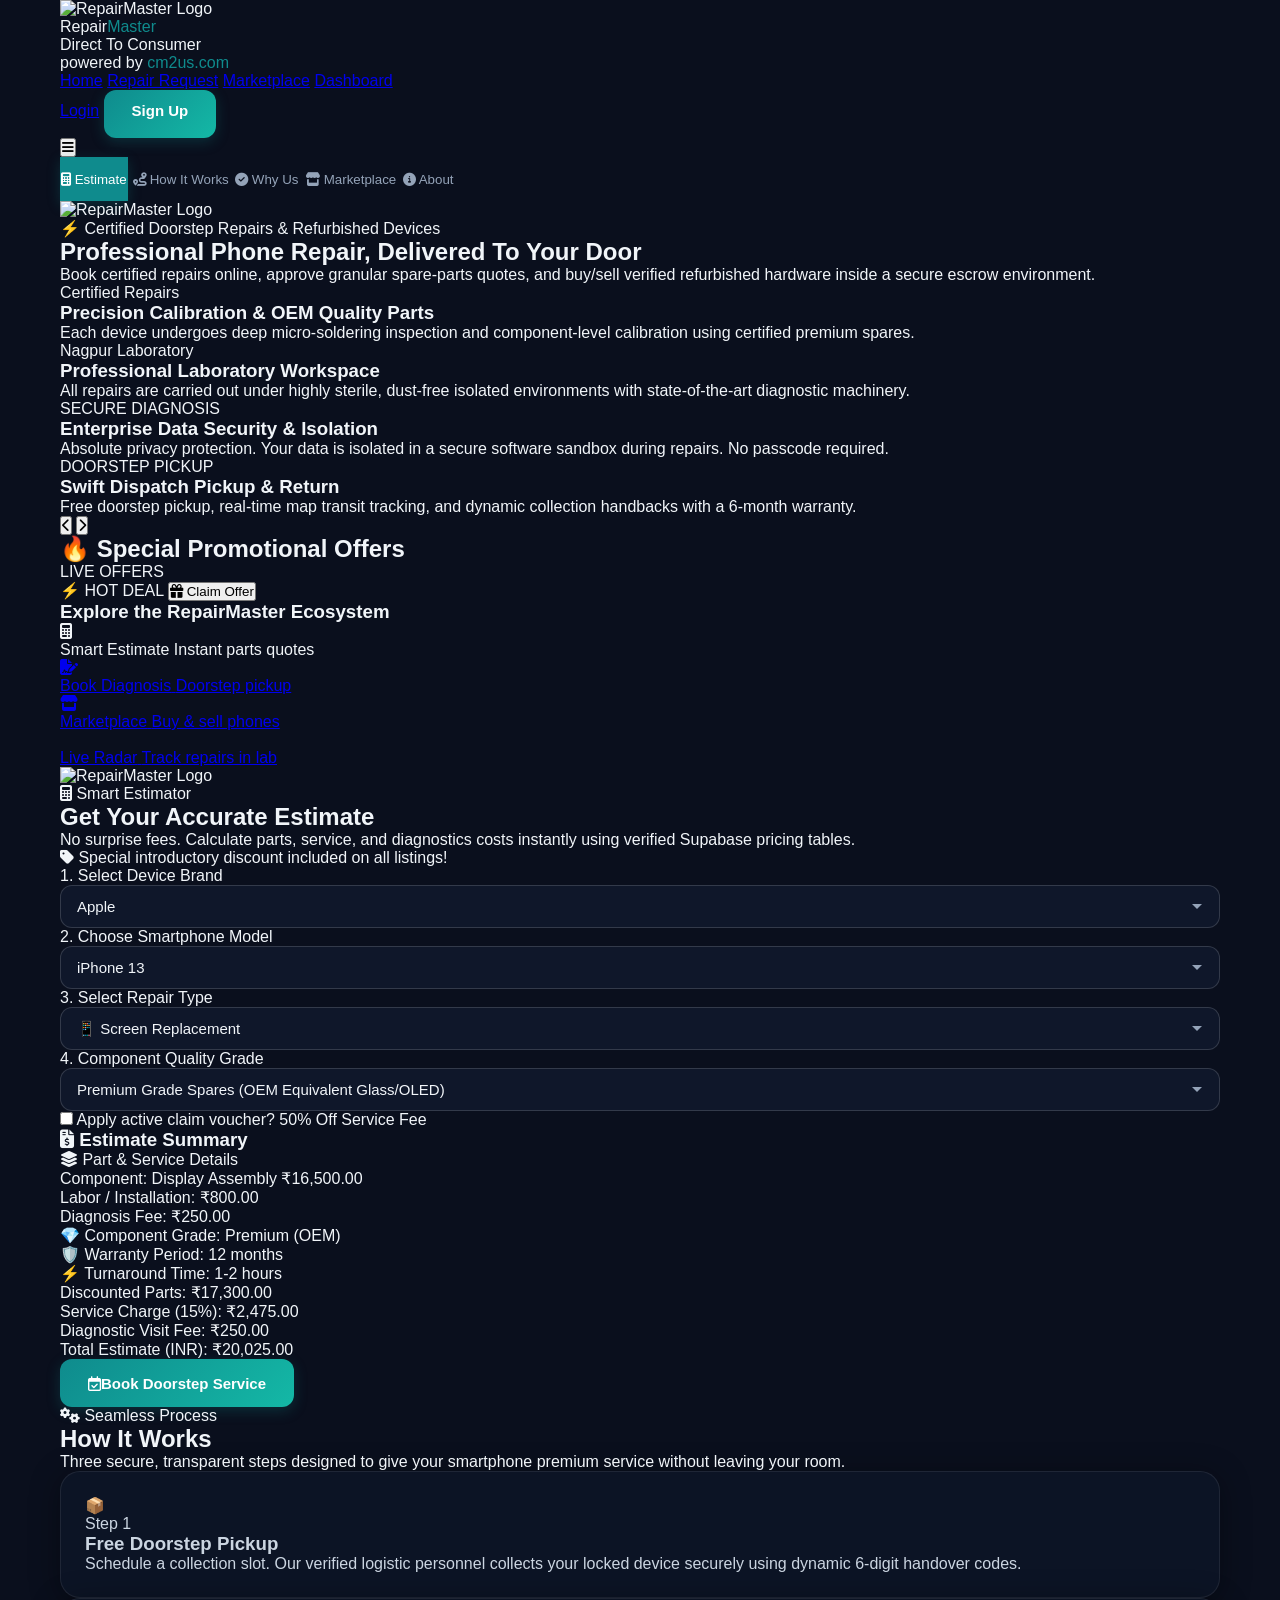
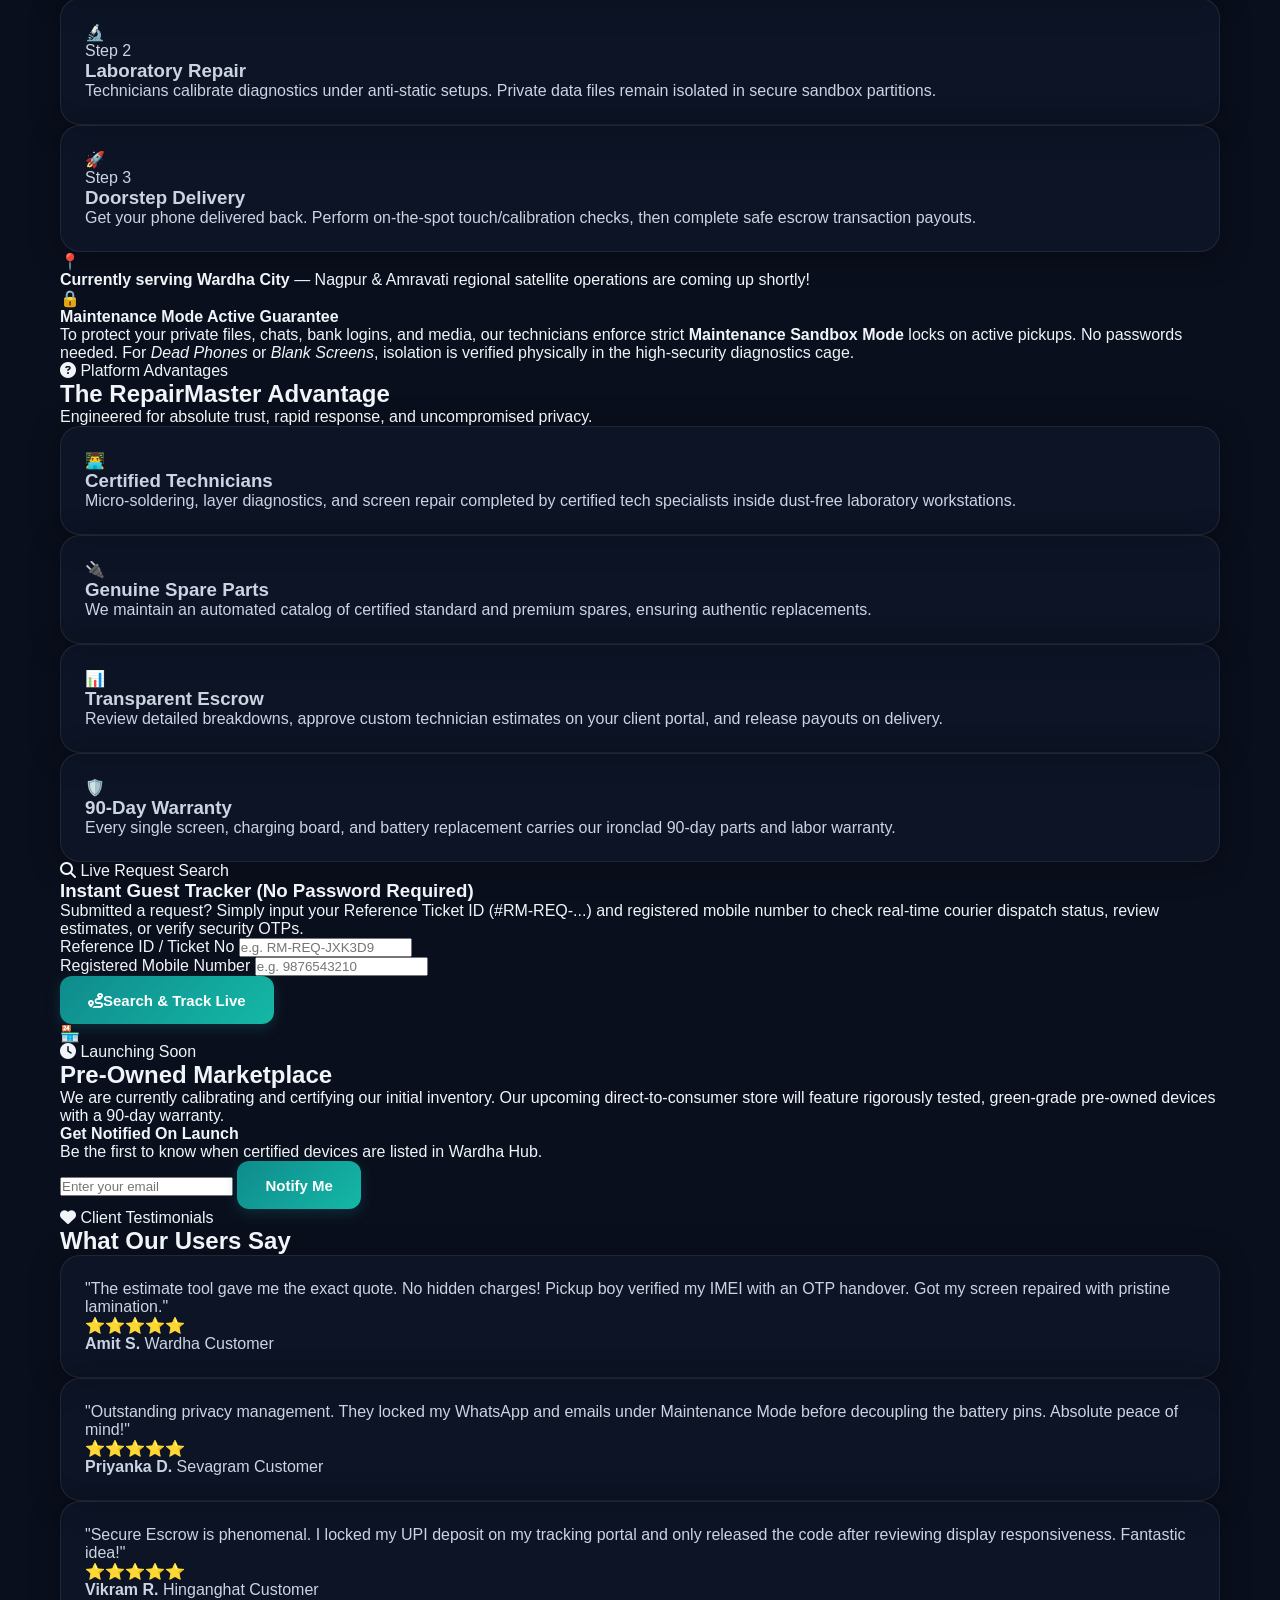
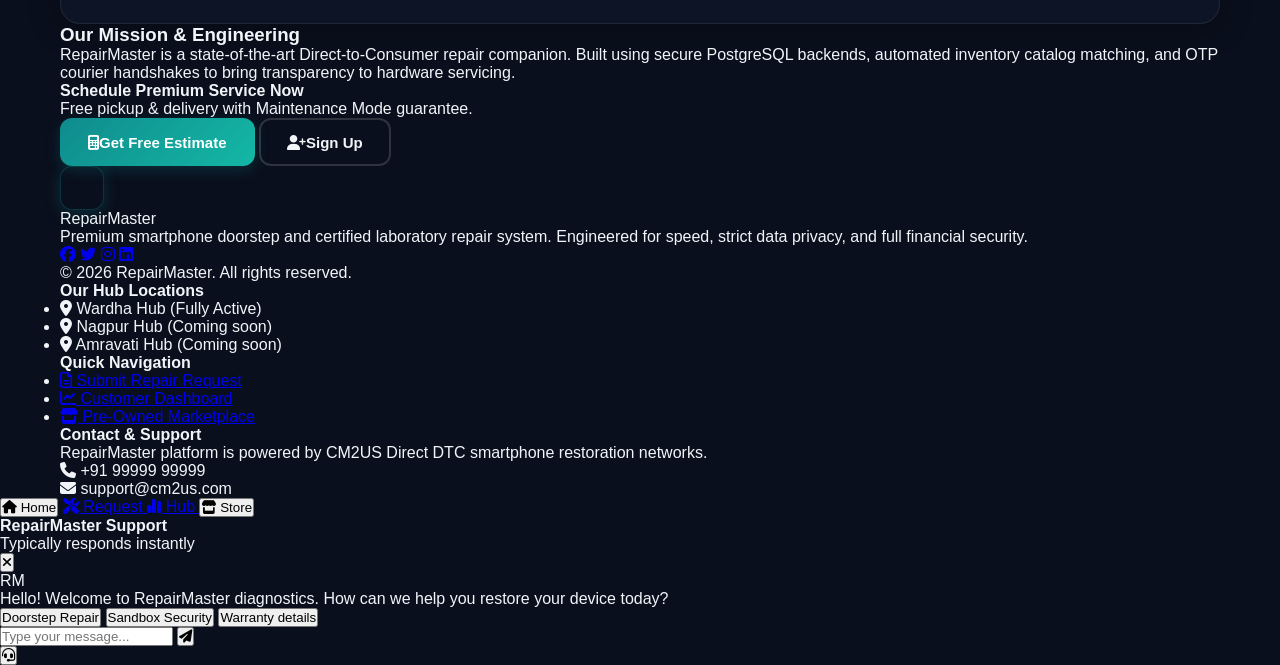
==== commit 5bfd3beb: "chore: update site branding and UI components Replace remote brand logo assets with local references" ====
--- a/index.html
+++ b/index.html
@@ -290,6 +290,7 @@
                     
                     <!-- Top Dynamic Pill Badge with Brand Logo -->
                     <div class="flex flex-col items-center gap-2 mb-4">
+                        <img src="brand-logo-circular.jpg" alt="RepairMaster Logo" class="w-12 h-12 object-cover rounded-full border border-teal/40 shadow-lg p-0.5" />
                         <div class="inline-flex items-center gap-1.5 bg-[#0f8b8d]/10 border border-[#0f8b8d]/25 rounded-full px-3 py-1 text-[10px] sm:text-xs font-semibold text-[#14b8a6] tracking-wide shadow-sm">
                             <span class="text-amber-400">⚡</span> Certified Doorstep Repairs &amp; Refurbished Devices
                         </div>
@@ -413,7 +414,7 @@
                         <!-- 6. HOT DEAL Banner Card -->
                         <div class="relative rounded-2xl overflow-hidden border border-emerald-500/20 bg-[#070b14] shadow-xl p-0.5 group">
                             <!-- High-tech circuit background / deal banner image -->
-                            <div class="relative w-full aspect-[21/9] min-h-[140px] sm:min-h-[180px] rounded-[14px] overflow-hidden bg-slate-950 flex flex-col justify-end bg-cover bg-center" style="background-image: url(https://mpcnfrshpgcpmrgledwy.supabase.co/storage/v1/object/public/RequestBucket/img-dead_phone_offer_1782763644093.jpg.png);">
+                            <div class="relative w-full aspect-[21/9] min-h-[140px] sm:min-h-[180px] rounded-[14px] overflow-hidden bg-slate-950 flex flex-col justify-end bg-cover bg-center" style="background-image: url('img_dead_phone_offer_1782763644093.jpg');">
                                 <div class="absolute inset-0 bg-gradient-to-t from-slate-950/85 via-transparent to-transparent"></div>
                                 <!-- Badge -->
                                 <span class="absolute top-3 left-3 bg-amber-500 text-slate-950 text-[8px] sm:text-[9px] font-black px-2.5 py-1 rounded uppercase tracking-wider shadow-md">
@@ -479,7 +480,8 @@
                 <div class="container-custom max-w-4xl">
                     <div class="text-center space-y-2 mb-8">
                         <div class="flex justify-center mb-2">
-                    </div>   
+                            <img src="brand-logo-circular.jpg" alt="RepairMaster Logo" class="w-10 h-10 object-cover rounded-full border border-teal/40 p-0.5 shadow-md" />
+                        </div>
                         <span class="inline-flex items-center gap-1 bg-[#0f8b8d]/15 text-[#14b8a6] text-[10px] font-black px-2.5 py-1 rounded-full uppercase">
                             <i class="fa-solid fa-calculator"></i> Smart Estimator
                         </span>
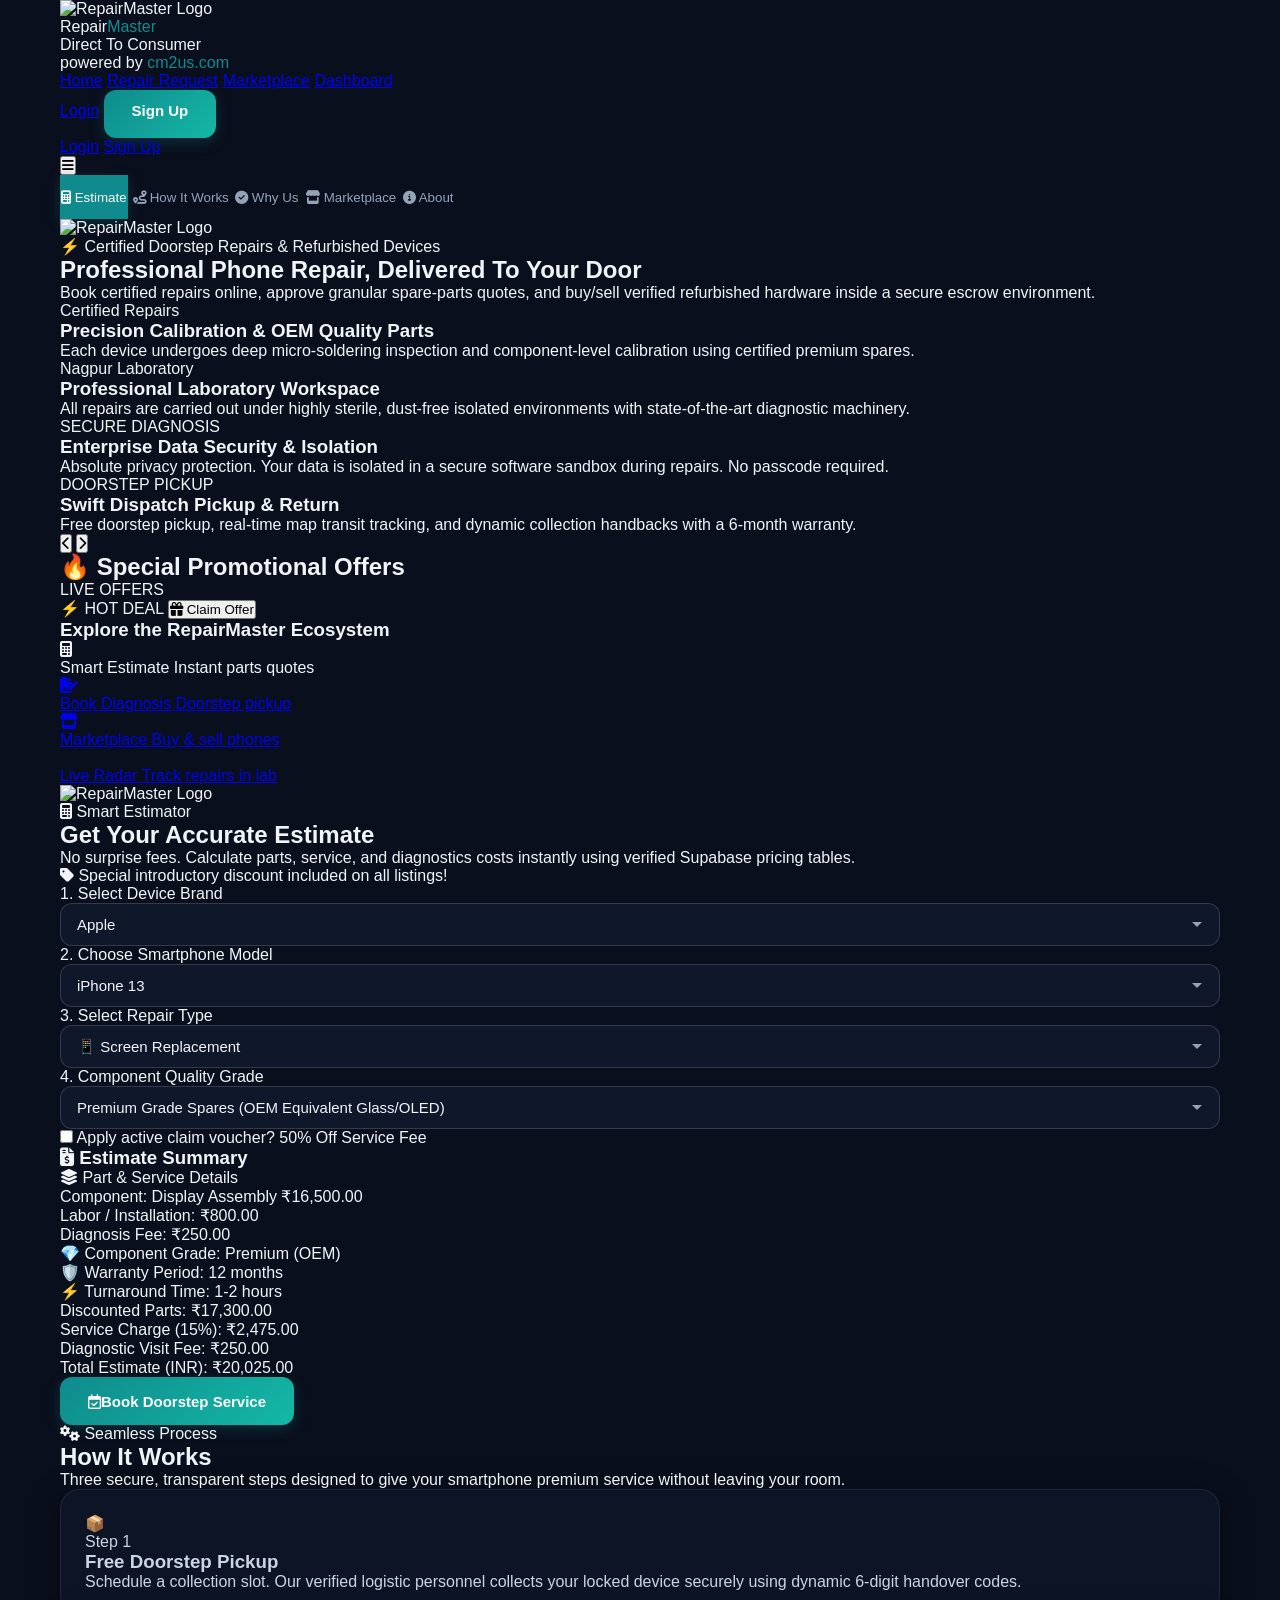
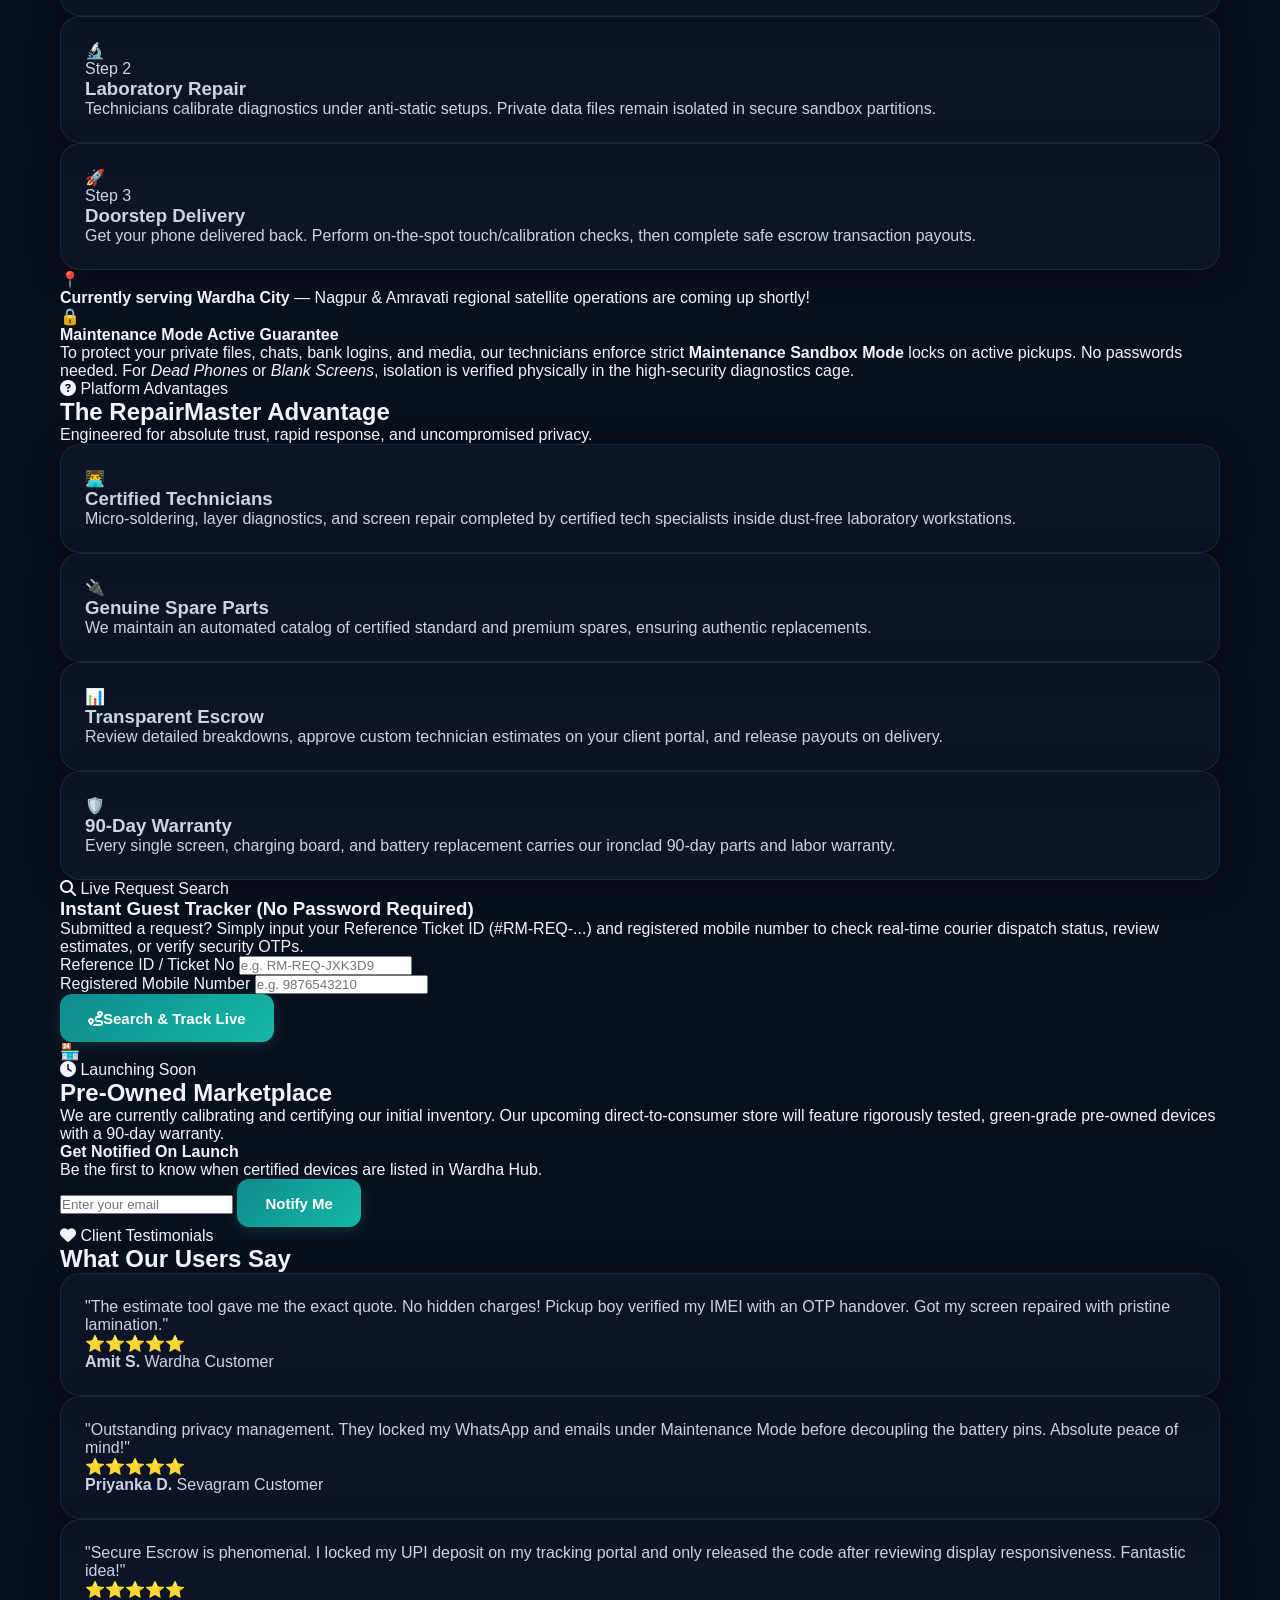
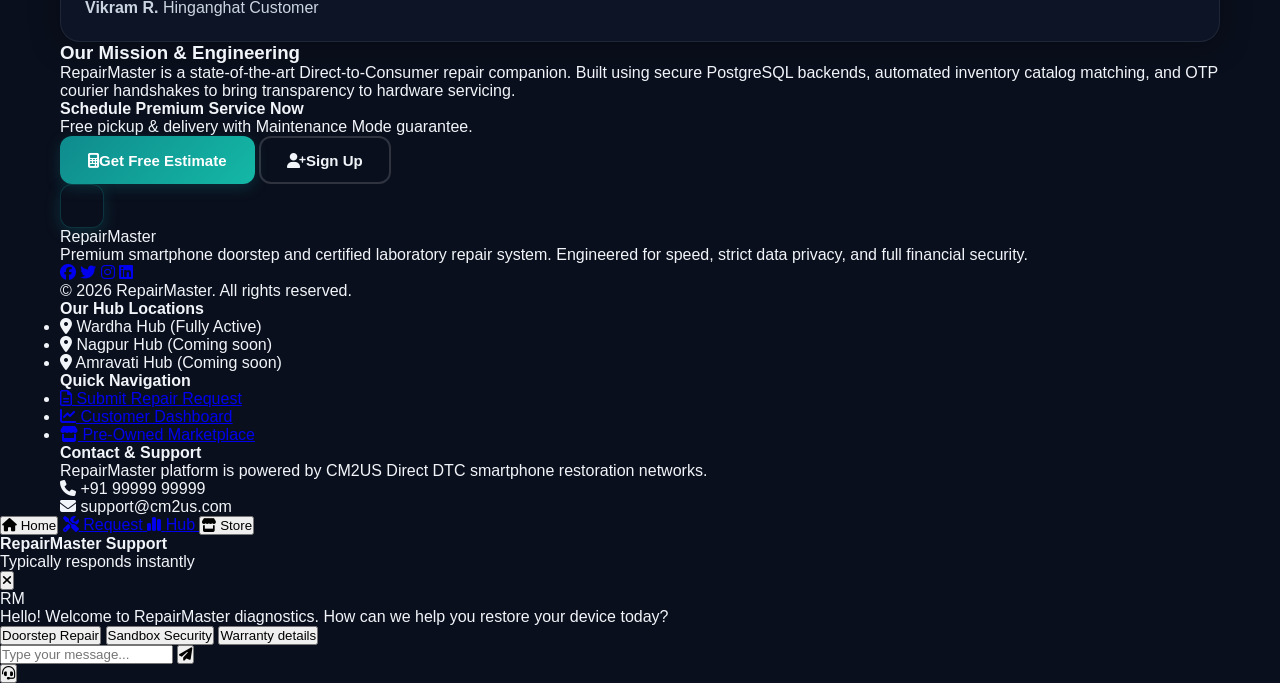
==== commit 18715a6a: "feat: fetch remote promotional images Update dashboard components and landing page to load promotion" ====
--- a/index.html
+++ b/index.html
@@ -5,9 +5,9 @@
     <meta name="viewport" content="width=device-width, initial-scale=1.0" />
     <!-- RepairMaster Application Entry Point -->
     <title>RepairMaster – Premium Doorstep & Lab Repairs</title>
-    <link rel="icon" type="image/jpg" href="brand-logo-circular.jpg?v=2" />
-    <link rel="shortcut icon" type="image/jpg" href="brand-logo-circular.jpg?v=2" />
-    <link rel="apple-touch-icon" href="brand-logo-circular.jpg?v=2" />
+    <link rel="icon" type="image/jpg" href="https://mpcnfrshpgcpmrgledwy.supabase.co/storage/v1/object/public/RequestBucket/brand-logo.jpg.png" />
+    <link rel="shortcut icon" type="image/jpg" href="https://mpcnfrshpgcpmrgledwy.supabase.co/storage/v1/object/public/RequestBucket/brand-logo.jpg.png" />
+    <link rel="apple-touch-icon" href="https://mpcnfrshpgcpmrgledwy.supabase.co/storage/v1/object/public/RequestBucket/brand-logo.jpg.png" />
     <!-- Tailwind CSS CDN -->
     <script src="https://cdn.tailwindcss.com"></script>
     <!-- Custom Theme Styling Config -->
@@ -91,7 +91,7 @@
             background: rgba(15, 139, 141, 0.08);
         }
         .rm-logo {
-            background-image: url('brand-logo-circular.jpg');
+            background-image: url('https://mpcnfrshpgcpmrgledwy.supabase.co/storage/v1/object/public/RequestBucket/brand-logo.jpg.png');
             background-size: contain;
             background-position: center;
             background-repeat: no-repeat;
@@ -206,7 +206,7 @@
                 
                 <!-- Logo Icon -->
                 <div class="relative flex items-center justify-center p-[2px] rounded-xl border border-teal/70 bg-[#0A0F1D] h-10 w-10 md:h-12 md:w-12 shadow-[0_0_15px_rgba(20,184,166,0.2)] shrink-0 transition-transform duration-300 hover:scale-105">
-                    <img src="brand-logo-circular.jpg" alt="RepairMaster Logo" class="h-full w-full object-cover rounded-[10px]" />
+                    <img src="https://mpcnfrshpgcpmrgledwy.supabase.co/storage/v1/object/public/RequestBucket/brand-logo.jpg.png" alt="RepairMaster Logo" class="h-full w-full object-cover rounded-[10px]" />
                 </div>
                 
                 <!-- Vertical Divider -->
@@ -290,7 +290,7 @@
                     
                     <!-- Top Dynamic Pill Badge with Brand Logo -->
                     <div class="flex flex-col items-center gap-2 mb-4">
-                        <img src="brand-logo-circular.jpg" alt="RepairMaster Logo" class="w-12 h-12 object-cover rounded-full border border-teal/40 shadow-lg p-0.5" />
+                        <img src="https://mpcnfrshpgcpmrgledwy.supabase.co/storage/v1/object/public/RequestBucket/brand-logo.jpg.png" alt="RepairMaster Logo" class="w-12 h-12 object-cover rounded-full border border-teal/40 shadow-lg p-0.5" />
                         <div class="inline-flex items-center gap-1.5 bg-[#0f8b8d]/10 border border-[#0f8b8d]/25 rounded-full px-3 py-1 text-[10px] sm:text-xs font-semibold text-[#14b8a6] tracking-wide shadow-sm">
                             <span class="text-amber-400">⚡</span> Certified Doorstep Repairs &amp; Refurbished Devices
                         </div>
@@ -414,7 +414,7 @@
                         <!-- 6. HOT DEAL Banner Card -->
                         <div class="relative rounded-2xl overflow-hidden border border-emerald-500/20 bg-[#070b14] shadow-xl p-0.5 group">
                             <!-- High-tech circuit background / deal banner image -->
-                            <div class="relative w-full aspect-[21/9] min-h-[140px] sm:min-h-[180px] rounded-[14px] overflow-hidden bg-slate-950 flex flex-col justify-end bg-cover bg-center" style="background-image: url('img_dead_phone_offer_1782763644093.jpg');">
+                            <div class="relative w-full aspect-[21/9] min-h-[140px] sm:min-h-[180px] rounded-[14px] overflow-hidden bg-slate-950 flex flex-col justify-end bg-cover bg-center" style="background-image: url('https://mpcnfrshpgcpmrgledwy.supabase.co/storage/v1/object/public/RequestBucket/Gemini_Generated_Image_bgj7ssbgj7ssbgj7.png');">
                                 <div class="absolute inset-0 bg-gradient-to-t from-slate-950/85 via-transparent to-transparent"></div>
                                 <!-- Badge -->
                                 <span class="absolute top-3 left-3 bg-amber-500 text-slate-950 text-[8px] sm:text-[9px] font-black px-2.5 py-1 rounded uppercase tracking-wider shadow-md">
@@ -480,7 +480,7 @@
                 <div class="container-custom max-w-4xl">
                     <div class="text-center space-y-2 mb-8">
                         <div class="flex justify-center mb-2">
-                            <img src="brand-logo-circular.jpg" alt="RepairMaster Logo" class="w-10 h-10 object-cover rounded-full border border-teal/40 p-0.5 shadow-md" />
+                            <img src="https://mpcnfrshpgcpmrgledwy.supabase.co/storage/v1/object/public/RequestBucket/brand-logo.jpg.png" alt="RepairMaster Logo" class="w-10 h-10 object-cover rounded-full border border-teal/40 p-0.5 shadow-md" />
                         </div>
                         <span class="inline-flex items-center gap-1 bg-[#0f8b8d]/15 text-[#14b8a6] text-[10px] font-black px-2.5 py-1 rounded-full uppercase">
                             <i class="fa-solid fa-calculator"></i> Smart Estimator
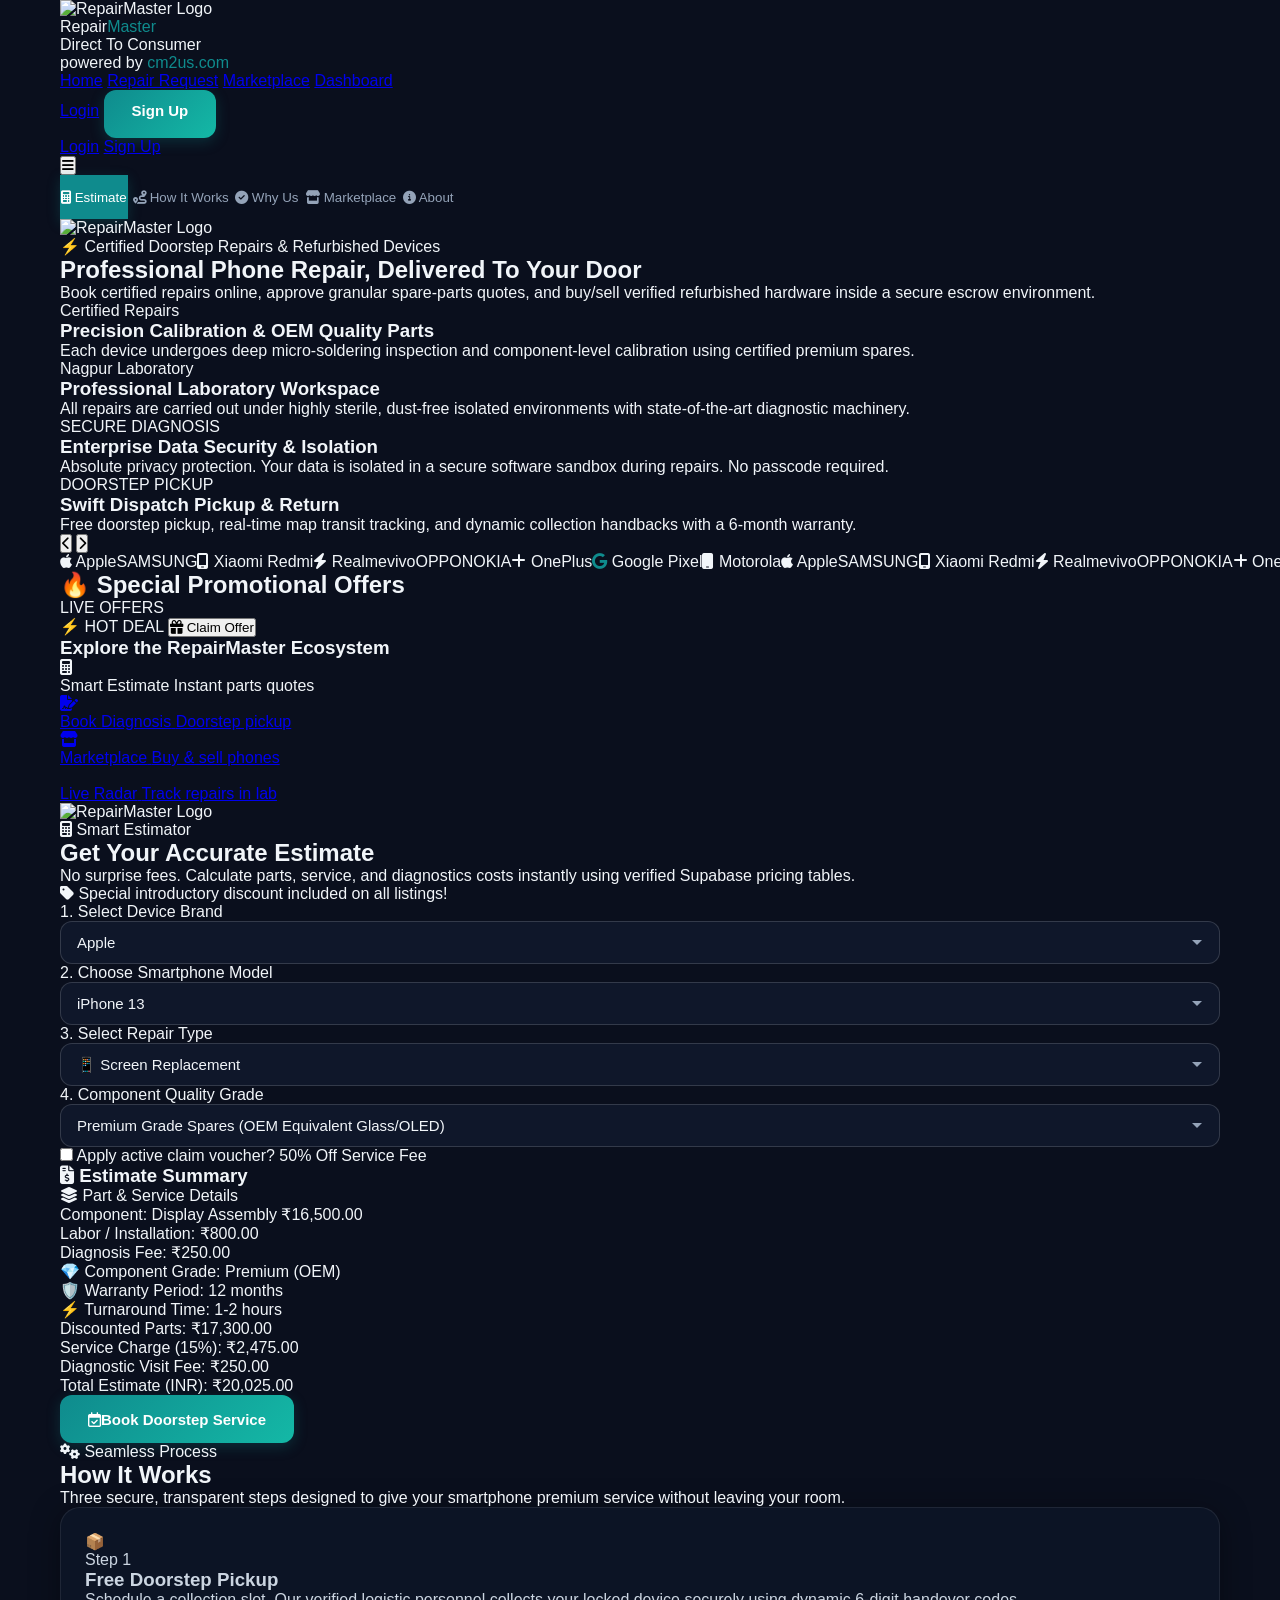
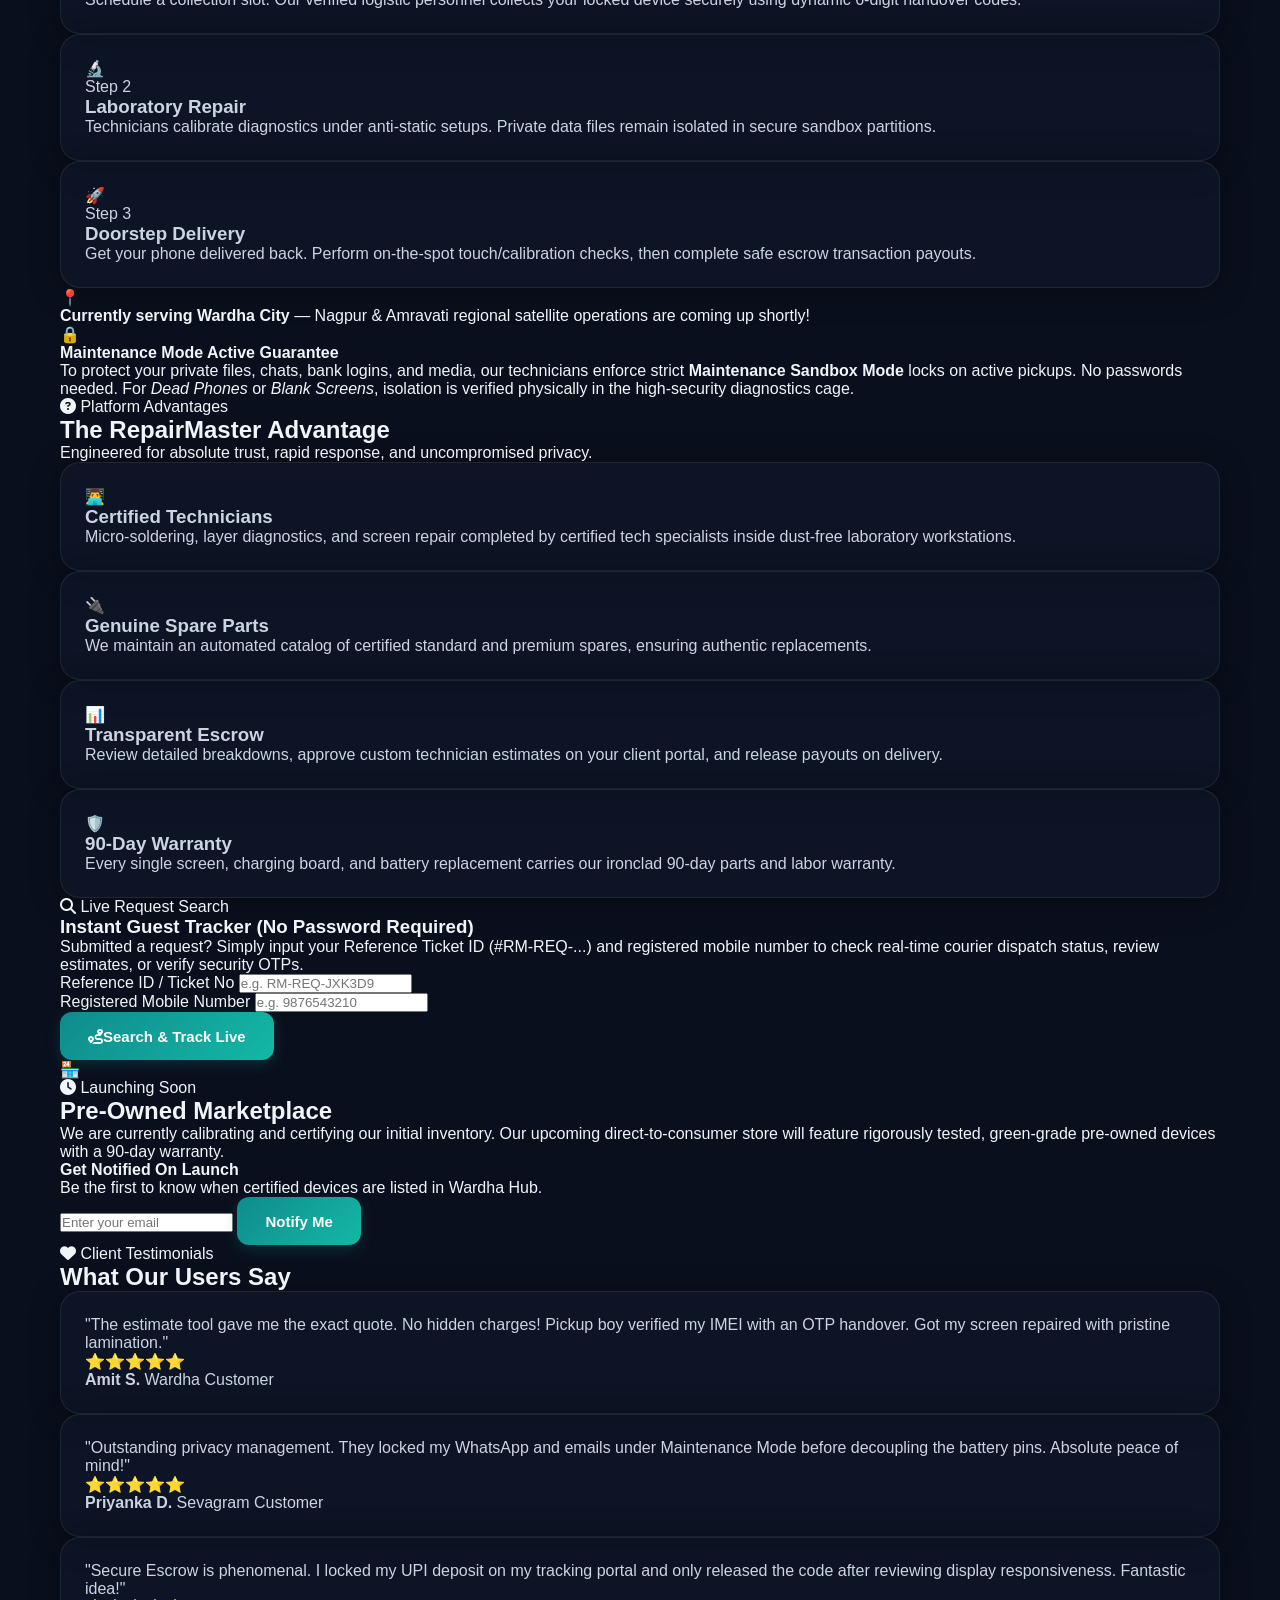
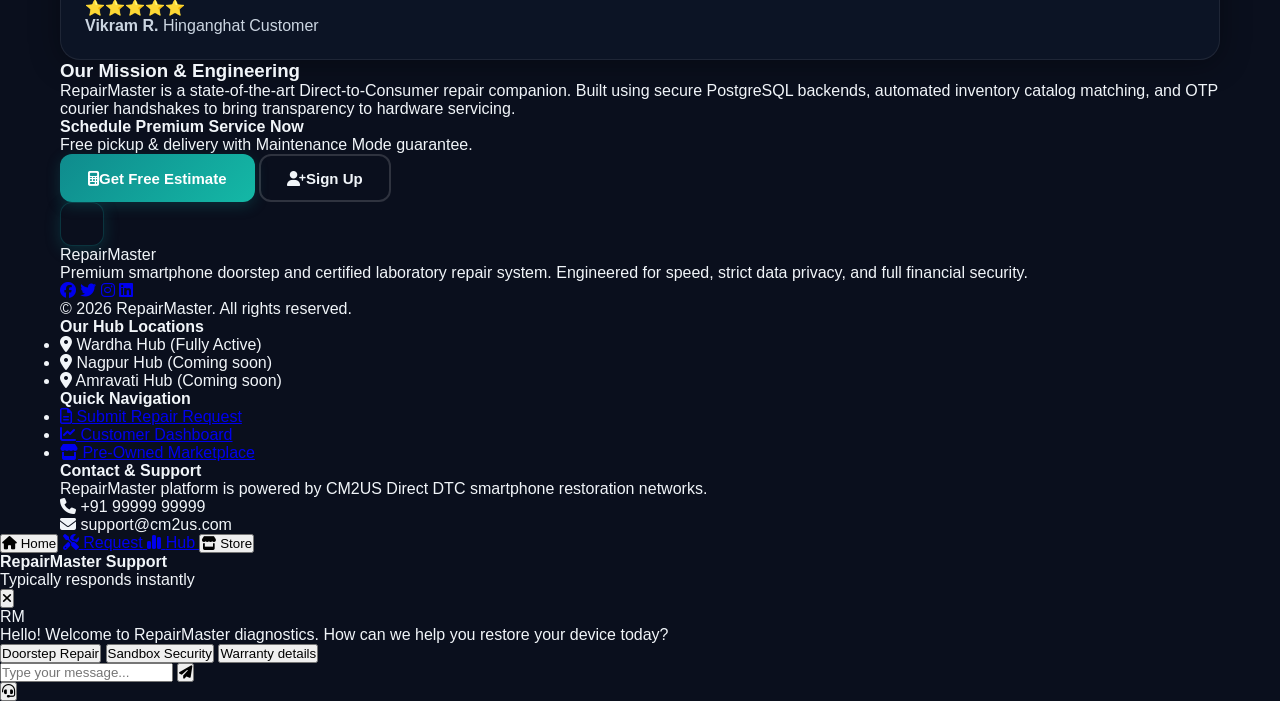
==== commit 498505ec: "feat: add homepage marquee and request form updates - Implement an infinite brand logo marquee on th" ====
--- a/index.html
+++ b/index.html
@@ -179,6 +179,20 @@
         .no-scrollbar {
             -ms-overflow-style: none;
             scrollbar-width: none;
+        }
+
+        /* ─── Infinite Marquee Ticker ─── */
+        @keyframes marquee {
+            0% { transform: translateX(0%); }
+            100% { transform: translateX(-50%); }
+        }
+        .animate-marquee {
+            display: flex;
+            width: max-content;
+            animation: marquee 30s linear infinite;
+        }
+        .animate-marquee:hover {
+            animation-play-state: paused;
         }
     </style>
 </head>
@@ -397,6 +411,37 @@
                             <span onclick="setHomeSlide(1)" class="home-slide-dot w-1.5 h-1.5 rounded-full bg-white/40 cursor-pointer transition-all duration-300"></span>
                             <span onclick="setHomeSlide(2)" class="home-slide-dot w-1.5 h-1.5 rounded-full bg-white/40 cursor-pointer transition-all duration-300"></span>
                             <span onclick="setHomeSlide(3)" class="home-slide-dot w-1.5 h-1.5 rounded-full bg-white/40 cursor-pointer transition-all duration-300"></span>
+                        </div>
+                    </div>
+
+                    <!-- Real Smartphone Brand Logos Infinite Scrolling Marquee Strip (Requirement 6) -->
+                    <div class="max-w-2xl mx-auto my-6 overflow-hidden relative rounded-xl border border-white/5 bg-slate-950/40 py-3">
+                        <div class="absolute left-0 top-0 bottom-0 w-8 bg-gradient-to-r from-[#0A0F1D] to-transparent z-10 pointer-events-none"></div>
+                        <div class="absolute right-0 top-0 bottom-0 w-8 bg-gradient-to-l from-[#0A0F1D] to-transparent z-10 pointer-events-none"></div>
+                        <div class="animate-marquee flex gap-12 items-center">
+                            <!-- Logos Set 1 -->
+                            <div class="flex items-center gap-1.5 text-xs text-gray-400 font-bold select-none"><i class="fa-brands fa-apple text-sm text-white"></i> Apple</div>
+                            <div class="flex items-center gap-1.5 text-xs text-gray-400 font-extrabold tracking-wider select-none">SAMSUNG</div>
+                            <div class="flex items-center gap-1.5 text-xs text-gray-400 font-bold select-none"><i class="fa-solid fa-mobile-screen text-amber-500 text-[10px]"></i> Xiaomi Redmi</div>
+                            <div class="flex items-center gap-1.5 text-xs text-gray-400 font-bold select-none"><i class="fa-solid fa-bolt text-yellow-400 text-[10px]"></i> Realme</div>
+                            <div class="flex items-center gap-1.5 text-xs text-gray-400 font-bold select-none"><span class="italic text-blue-400 font-black">vivo</span></div>
+                            <div class="flex items-center gap-1.5 text-xs text-gray-400 font-bold select-none"><span class="text-emerald-400 font-black tracking-wide">OPPO</span></div>
+                            <div class="flex items-center gap-1.5 text-xs text-gray-400 font-bold select-none"><span class="text-sky-400 font-black tracking-widest">NOKIA</span></div>
+                            <div class="flex items-center gap-1.5 text-xs text-gray-400 font-bold select-none"><i class="fa-solid fa-plus text-red-500 text-[10px]"></i> OnePlus</div>
+                            <div class="flex items-center gap-1.5 text-xs text-gray-400 font-bold select-none"><i class="fa-brands fa-google text-teal text-[10px]"></i> Google Pixel</div>
+                            <div class="flex items-center gap-1.5 text-xs text-gray-400 font-bold select-none"><i class="fa-solid fa-mobile text-blue-500 text-[10px]"></i> Motorola</div>
+                            
+                            <!-- Logos Set 2 (Duplicate for loop) -->
+                            <div class="flex items-center gap-1.5 text-xs text-gray-400 font-bold select-none"><i class="fa-brands fa-apple text-sm text-white"></i> Apple</div>
+                            <div class="flex items-center gap-1.5 text-xs text-gray-400 font-extrabold tracking-wider select-none">SAMSUNG</div>
+                            <div class="flex items-center gap-1.5 text-xs text-gray-400 font-bold select-none"><i class="fa-solid fa-mobile-screen text-amber-500 text-[10px]"></i> Xiaomi Redmi</div>
+                            <div class="flex items-center gap-1.5 text-xs text-gray-400 font-bold select-none"><i class="fa-solid fa-bolt text-yellow-400 text-[10px]"></i> Realme</div>
+                            <div class="flex items-center gap-1.5 text-xs text-gray-400 font-bold select-none"><span class="italic text-blue-400 font-black">vivo</span></div>
+                            <div class="flex items-center gap-1.5 text-xs text-gray-400 font-bold select-none"><span class="text-emerald-400 font-black tracking-wide">OPPO</span></div>
+                            <div class="flex items-center gap-1.5 text-xs text-gray-400 font-bold select-none"><span class="text-sky-400 font-black tracking-widest">NOKIA</span></div>
+                            <div class="flex items-center gap-1.5 text-xs text-gray-400 font-bold select-none"><i class="fa-solid fa-plus text-red-500 text-[10px]"></i> OnePlus</div>
+                            <div class="flex items-center gap-1.5 text-xs text-gray-400 font-bold select-none"><i class="fa-brands fa-google text-teal text-[10px]"></i> Google Pixel</div>
+                            <div class="flex items-center gap-1.5 text-xs text-gray-400 font-bold select-none"><i class="fa-solid fa-mobile text-blue-500 text-[10px]"></i> Motorola</div>
                         </div>
                     </div>
 
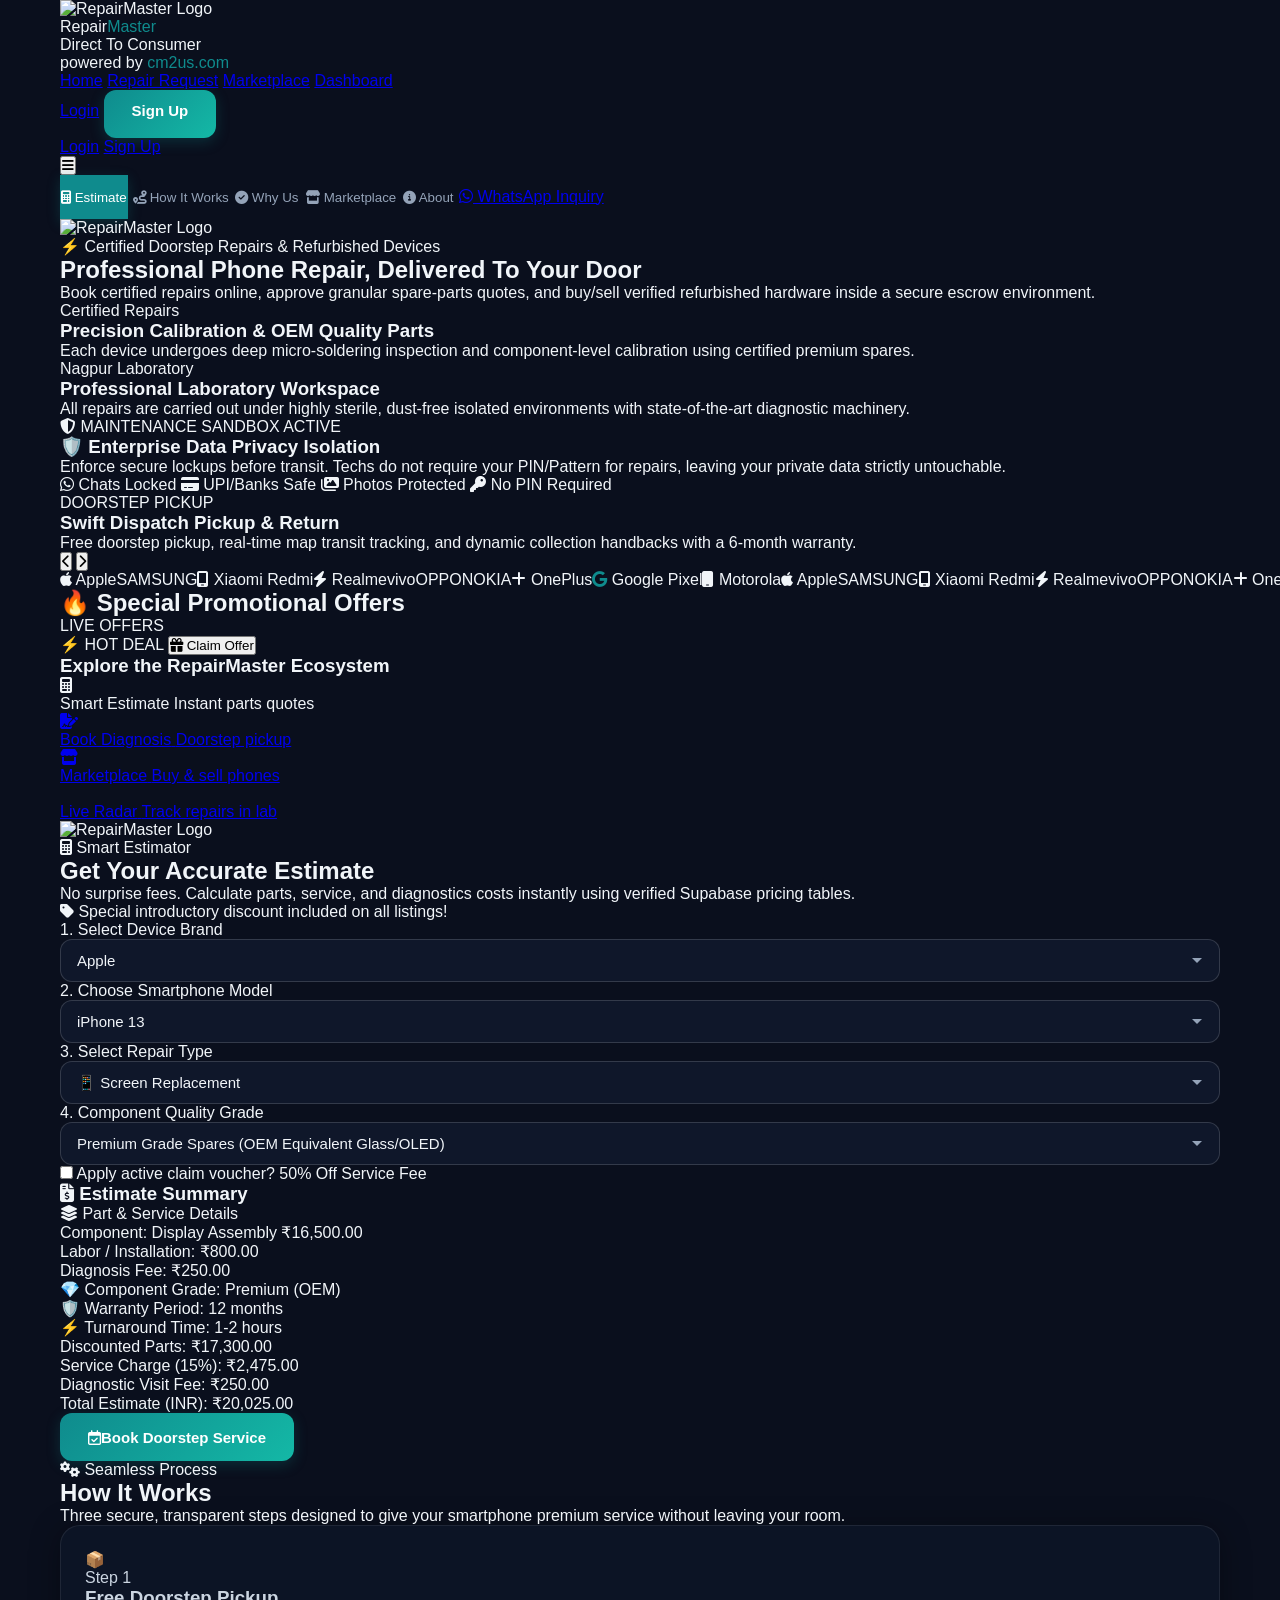
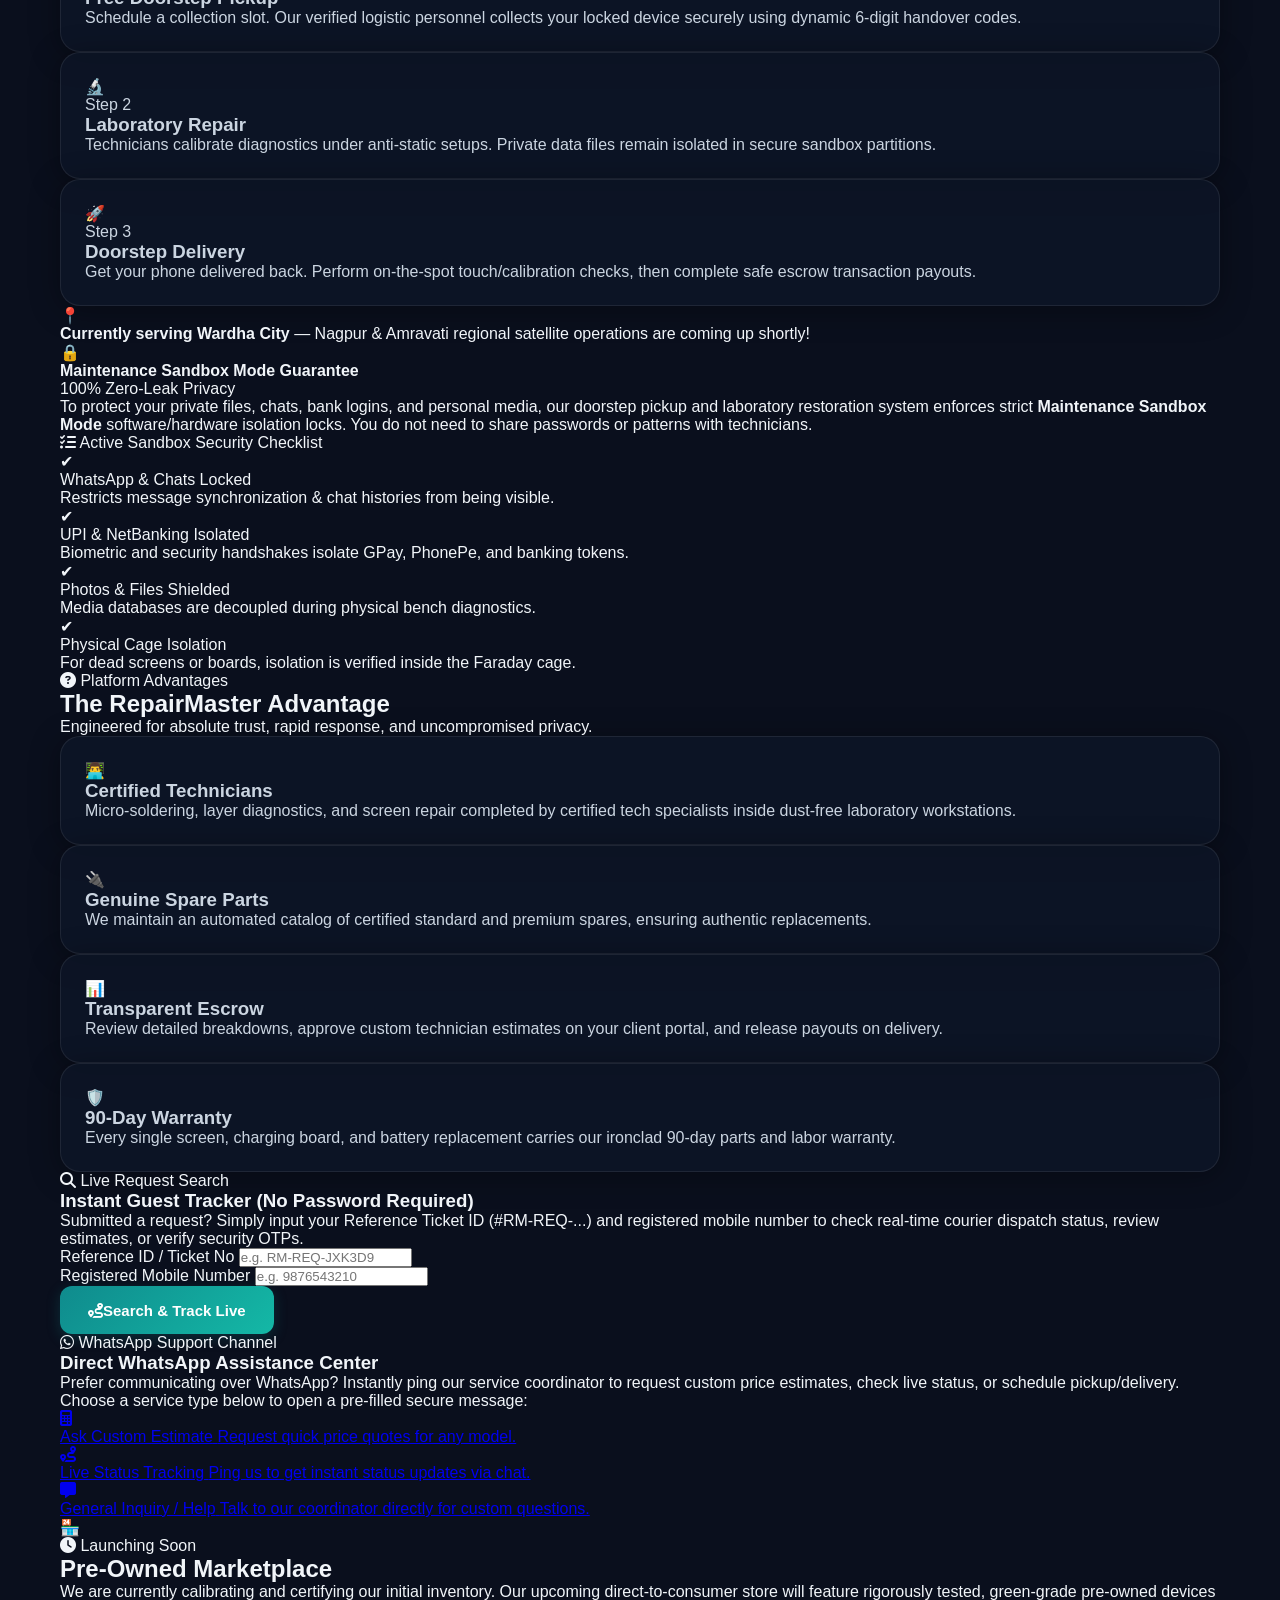
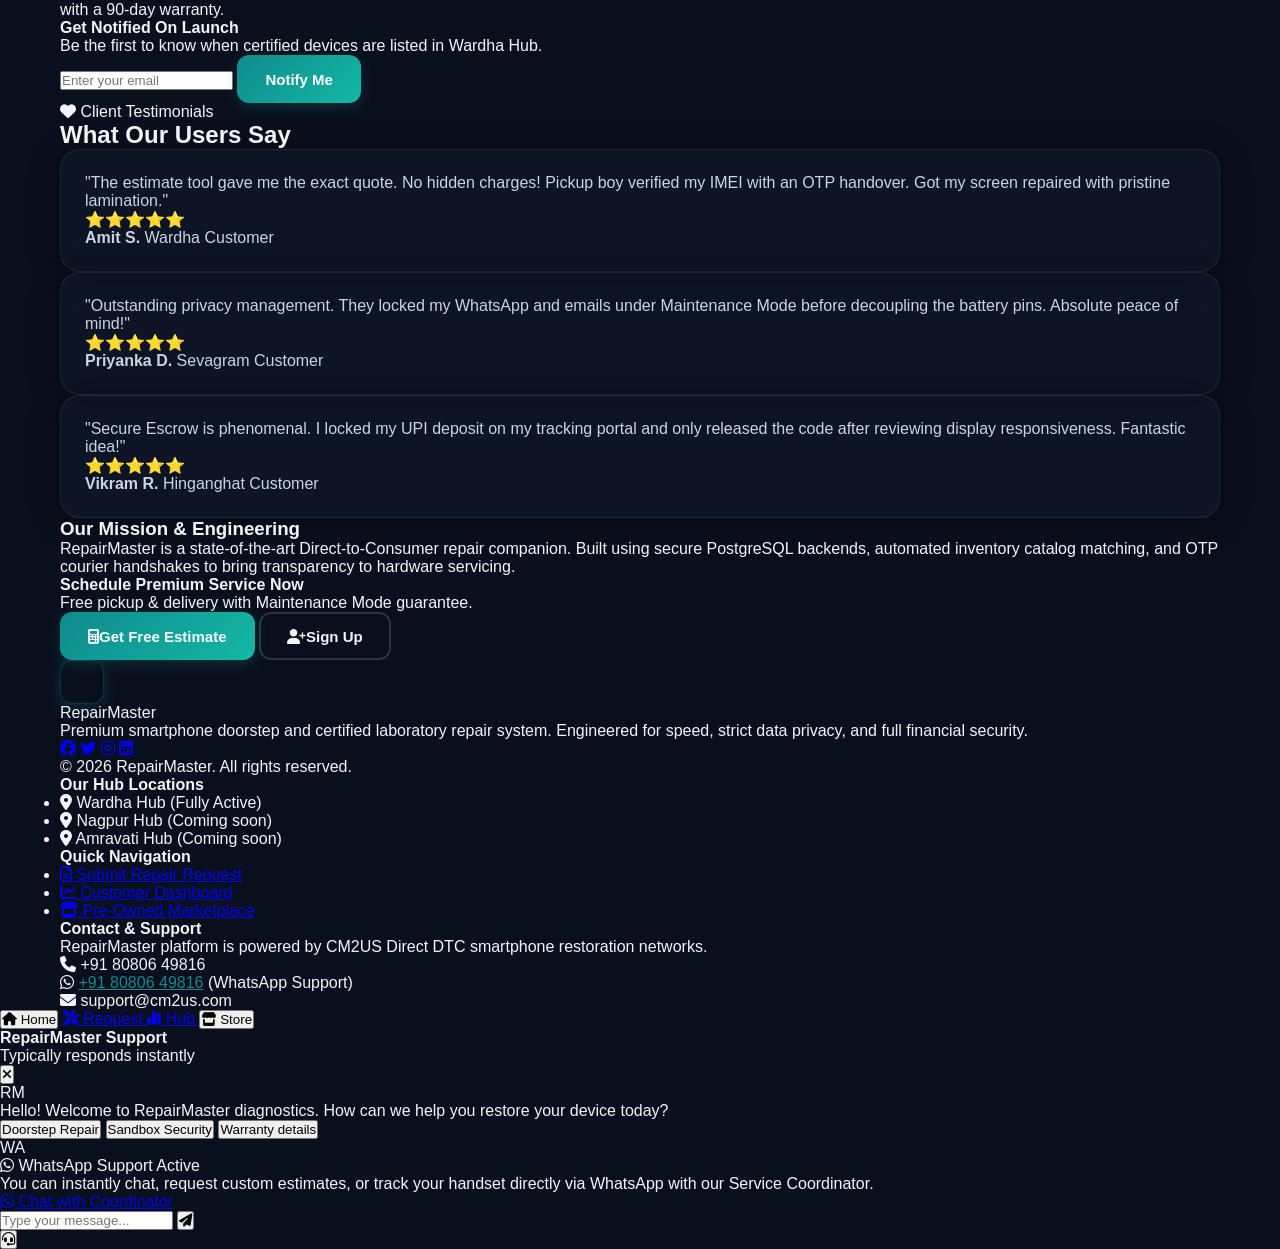
==== commit 8de88fbc: "feat: enhance customer support and order details - Add WhatsApp inquiry link to navigation and foote" ====
--- a/index.html
+++ b/index.html
@@ -284,6 +284,9 @@
                 <button onclick="switchTab('about')" id="tab-btn-about" class="tab-button px-5 py-2.5 text-xs md:text-sm font-bold rounded-full whitespace-nowrap flex items-center gap-2">
                     <i class="fa-solid fa-circle-info"></i> About
                 </button>
+                <a href="https://wa.me/918080649816?text=Hello%20RepairMaster%2C%20I%2527m%20inquiring%20about%20a%20smartphone%20repair%20service%20or%20would%20like%20to%20get%20a%20price%20estimate." target="_blank" id="tab-btn-whatsapp-direct" class="px-5 py-2.5 text-xs md:text-sm font-bold rounded-full whitespace-nowrap flex items-center gap-2 bg-[#25D366] text-slate-900 hover:bg-[#20ba5a] hover:scale-105 transition-all duration-300 shadow-md">
+                    <i class="fa-brands fa-whatsapp text-sm"></i> WhatsApp Inquiry
+                </a>
             </div>
         </div>
     </div>
@@ -362,19 +365,26 @@
 
                             <!-- Slide 3: Technician Device 1 -->
                             <div class="home-carousel-slide absolute inset-0 transition-opacity duration-700 opacity-0 ease-in-out bg-cover bg-center" style="background-image: url('https://mpcnfrshpgcpmrgledwy.supabase.co/storage/v1/object/public/RequestBucket/technician-device-1.png');">
-                                <div class="absolute inset-0 bg-gradient-to-t from-slate-950 via-slate-950/45 to-transparent"></div>
+                                <div class="absolute inset-0 bg-gradient-to-t from-slate-950 via-slate-950/75 to-transparent"></div>
                                 <!-- Badge -->
-                                <span class="absolute top-4 left-4 bg-amber-500/95 text-slate-950 text-[9px] md:text-[10px] font-black px-2.5 py-1 rounded-md uppercase tracking-wider shadow-md">
-                                    SECURE DIAGNOSIS
+                                <span class="absolute top-4 left-4 bg-emerald-500 text-slate-950 text-[9px] md:text-[10px] font-black px-2.5 py-1 rounded-md uppercase tracking-wider shadow-md flex items-center gap-1">
+                                    <i class="fa-solid fa-shield-halved text-xs"></i> MAINTENANCE SANDBOX ACTIVE
                                 </span>
                                 <!-- Content Overlay -->
-                                <div class="absolute bottom-4 left-4 right-4 text-left md:bottom-6 md:left-6 md:right-6">
-                                    <h3 class="text-xs sm:text-sm md:text-base font-extrabold text-white mb-1">
-                                        Enterprise Data Security &amp; Isolation
+                                <div class="absolute bottom-3 left-4 right-4 text-left md:bottom-5 md:left-6 md:right-6">
+                                    <h3 class="text-xs sm:text-sm md:text-base font-extrabold text-white mb-1 flex items-center gap-1.5 font-display">
+                                        🛡️ Enterprise Data Privacy Isolation
                                     </h3>
-                                    <p class="text-[9.5px] sm:text-[10.5px] md:text-xs text-slate-300 leading-normal line-clamp-2 max-w-xl font-medium">
-                                        Absolute privacy protection. Your data is isolated in a secure software sandbox during repairs. No passcode required.
+                                    <p class="text-[9.5px] sm:text-[10.5px] md:text-xs text-slate-200 leading-normal mb-2 max-w-xl font-medium">
+                                        Enforce secure lockups before transit. Techs do not require your PIN/Pattern for repairs, leaving your private data strictly untouchable.
                                     </p>
+                                    <!-- Compact Sandbox Checklist -->
+                                    <div class="flex flex-wrap gap-1.5 text-[8.5px] md:text-[10px] font-bold">
+                                        <span class="bg-emerald-500/15 border border-emerald-500/25 text-emerald-400 px-2 py-0.5 rounded-full flex items-center gap-1"><i class="fa-brands fa-whatsapp"></i> Chats Locked</span>
+                                        <span class="bg-emerald-500/15 border border-emerald-500/25 text-emerald-400 px-2 py-0.5 rounded-full flex items-center gap-1"><i class="fa-solid fa-credit-card"></i> UPI/Banks Safe</span>
+                                        <span class="bg-emerald-500/15 border border-emerald-500/25 text-emerald-400 px-2 py-0.5 rounded-full flex items-center gap-1"><i class="fa-solid fa-images"></i> Photos Protected</span>
+                                        <span class="bg-emerald-500/15 border border-emerald-500/25 text-emerald-400 px-2 py-0.5 rounded-full flex items-center gap-1"><i class="fa-solid fa-key"></i> No PIN Required</span>
+                                    </div>
                                 </div>
                             </div>
 
@@ -691,14 +701,54 @@
                             </p>
                         </div>
                         
-                        <div class="bg-amber-950/20 border border-amber-500/20 rounded-2xl p-5 text-left space-y-3">
-                            <div class="flex items-center gap-3">
-                                <div class="text-2xl shrink-0">🔒</div>
-                                <h4 class="font-extrabold text-white text-sm md:text-base font-display">Maintenance Mode Active Guarantee</h4>
+                        <div class="bg-amber-950/20 border border-amber-500/20 rounded-2xl p-5 text-left space-y-4">
+                            <div class="flex items-center justify-between flex-wrap gap-2">
+                                <div class="flex items-center gap-3">
+                                    <div class="text-2xl shrink-0">🔒</div>
+                                    <h4 class="font-extrabold text-white text-sm md:text-base font-display">Maintenance Sandbox Mode Guarantee</h4>
+                                </div>
+                                <span class="bg-emerald-500/10 border border-emerald-500/30 text-emerald-400 text-[9px] font-black px-2.5 py-0.5 rounded-full uppercase tracking-wider">
+                                    100% Zero-Leak Privacy
+                                </span>
                             </div>
                             <p class="text-xs md:text-sm text-slate-300 leading-relaxed">
-                                To protect your private files, chats, bank logins, and media, our technicians enforce strict <strong>Maintenance Sandbox Mode</strong> locks on active pickups. No passwords needed. For <em>Dead Phones</em> or <em>Blank Screens</em>, isolation is verified physically in the high-security diagnostics cage.
+                                To protect your private files, chats, bank logins, and personal media, our doorstep pickup and laboratory restoration system enforces strict <strong>Maintenance Sandbox Mode</strong> software/hardware isolation locks. You do not need to share passwords or patterns with technicians.
                             </p>
+                            
+                            <!-- Active Lock Checklist Grid -->
+                            <div class="grid grid-cols-1 sm:grid-cols-2 gap-3.5 bg-slate-950/50 p-4 rounded-xl border border-slate-800/80">
+                                <p class="text-[10px] font-extrabold uppercase tracking-wider text-amber-400 sm:col-span-2 flex items-center gap-1.5 font-display">
+                                    <i class="fa-solid fa-list-check"></i> Active Sandbox Security Checklist
+                                </p>
+                                <div class="flex items-start gap-2 text-xs">
+                                    <span class="text-emerald-400 shrink-0 mt-0.5">✔</span>
+                                    <div class="space-y-0.5">
+                                        <p class="font-bold text-white text-[11px]">WhatsApp &amp; Chats Locked</p>
+                                        <p class="text-[10px] text-slate-400">Restricts message synchronization &amp; chat histories from being visible.</p>
+                                    </div>
+                                </div>
+                                <div class="flex items-start gap-2 text-xs">
+                                    <span class="text-emerald-400 shrink-0 mt-0.5">✔</span>
+                                    <div class="space-y-0.5">
+                                        <p class="font-bold text-white text-[11px]">UPI &amp; NetBanking Isolated</p>
+                                        <p class="text-[10px] text-slate-400">Biometric and security handshakes isolate GPay, PhonePe, and banking tokens.</p>
+                                    </div>
+                                </div>
+                                <div class="flex items-start gap-2 text-xs">
+                                    <span class="text-emerald-400 shrink-0 mt-0.5">✔</span>
+                                    <div class="space-y-0.5">
+                                        <p class="font-bold text-white text-[11px]">Photos &amp; Files Shielded</p>
+                                        <p class="text-[10px] text-slate-400">Media databases are decoupled during physical bench diagnostics.</p>
+                                    </div>
+                                </div>
+                                <div class="flex items-start gap-2 text-xs">
+                                    <span class="text-emerald-400 shrink-0 mt-0.5">✔</span>
+                                    <div class="space-y-0.5">
+                                        <p class="font-bold text-white text-[11px]">Physical Cage Isolation</p>
+                                        <p class="text-[10px] text-slate-400">For dead screens or boards, isolation is verified inside the Faraday cage.</p>
+                                    </div>
+                                </div>
+                            </div>
                         </div>
                     </div>
                 </div>
@@ -800,6 +850,49 @@
                         
                         <!-- Guest Tracking Result Container -->
                         <div id="guestTrackResult" class="hidden mt-6 border-t border-slate-850 pt-6"></div>
+                    </div>
+
+                    <!-- WhatsApp Direct Inquiry & Service Center -->
+                    <div class="mt-8 bg-slate-900/90 border border-slate-800 text-white rounded-3xl p-6 md:p-8 shadow-2xl relative overflow-hidden">
+                        <div class="absolute -right-16 -top-16 w-48 h-48 bg-emerald-500/10 rounded-full blur-2xl pointer-events-none"></div>
+                        <div class="max-w-xl space-y-2 relative z-10 mb-6 text-left">
+                            <span class="inline-flex items-center gap-1.5 bg-emerald-500/20 text-emerald-400 text-xs font-black px-3 py-1 rounded-full uppercase">
+                                <i class="fa-brands fa-whatsapp text-sm"></i> WhatsApp Support Channel
+                            </span>
+                            <h3 class="text-lg md:text-xl font-bold font-display text-white">Direct WhatsApp Assistance Center</h3>
+                            <p class="text-white/60 text-xs leading-relaxed">
+                                Prefer communicating over WhatsApp? Instantly ping our service coordinator to request custom price estimates, check live status, or schedule pickup/delivery. Choose a service type below to open a pre-filled secure message:
+                            </p>
+                        </div>
+                        
+                        <div class="grid grid-cols-1 sm:grid-cols-3 gap-4 relative z-10 text-left">
+                            <!-- Action 1: Ask Custom Estimate -->
+                            <a href="https://wa.me/918080649816?text=Hello%20RepairMaster%2C%20I%20would%20like%20to%20request%20a%20customized%20repair%20quotation%20for%20my%20smartphone.%20%0A%0A-%20Device%20Brand%2FModel%3A%20%5BInput%20Here%5D%0A-%20Issue%20Description%3A%20%5BDescribe%20here%20e.g.%20broken%20screen%20or%20battery%20draining%5D" target="_blank" class="flex flex-col items-start p-4 rounded-2xl border border-slate-800 bg-slate-950/50 hover:bg-emerald-950/10 hover:border-emerald-500/30 transition-all duration-300">
+                                <div class="w-8 h-8 rounded-full bg-emerald-500/10 text-emerald-400 flex items-center justify-center mb-2">
+                                    <i class="fa-solid fa-calculator text-xs"></i>
+                                </div>
+                                <span class="text-xs font-extrabold text-white">Ask Custom Estimate</span>
+                                <span class="text-[10px] text-slate-400 mt-1 leading-normal">Request quick price quotes for any model.</span>
+                            </a>
+
+                            <!-- Action 2: Live Order Tracking -->
+                            <a href="https://wa.me/918080649816?text=Hello%20RepairMaster%2C%20I%20want%20to%20track%20my%20repair%20status.%20My%20details%20are%3A%20%0A%0A-%20Reference%20ID%3A%20%5BInput%20RM-REQ-...%20if%20available%5D%0A-%20Registered%20Phone%3A%20%5BYour%20Phone%20Number%5D" target="_blank" class="flex flex-col items-start p-4 rounded-2xl border border-slate-800 bg-slate-950/50 hover:bg-emerald-950/10 hover:border-emerald-500/30 transition-all duration-300">
+                                <div class="w-8 h-8 rounded-full bg-sky-500/10 text-sky-400 flex items-center justify-center mb-2">
+                                    <i class="fa-solid fa-route text-xs"></i>
+                                </div>
+                                <span class="text-xs font-extrabold text-white">Live Status Tracking</span>
+                                <span class="text-[10px] text-slate-400 mt-1 leading-normal">Ping us to get instant status updates via chat.</span>
+                            </a>
+
+                            <!-- Action 3: General Inquiries -->
+                            <a href="https://wa.me/918080649816?text=Hello%20RepairMaster%2C%20I%20have%20a%20general%20query%20regarding%20the%20pickup%2Fdelivery%20and%20warranty%20process." target="_blank" class="flex flex-col items-start p-4 rounded-2xl border border-slate-800 bg-slate-950/50 hover:bg-emerald-950/10 hover:border-emerald-500/30 transition-all duration-300">
+                                <div class="w-8 h-8 rounded-full bg-indigo-500/10 text-indigo-400 flex items-center justify-center mb-2">
+                                    <i class="fa-solid fa-message text-xs"></i>
+                                </div>
+                                <span class="text-xs font-extrabold text-white">General Inquiry / Help</span>
+                                <span class="text-[10px] text-slate-400 mt-1 leading-normal">Talk to our coordinator directly for custom questions.</span>
+                            </a>
+                        </div>
                     </div>
                 </div>
             </section>
@@ -970,8 +1063,12 @@
                 <p class="text-xs text-slate-400 leading-relaxed mb-3">
                     RepairMaster platform is powered by CM2US Direct DTC smartphone restoration networks.
                 </p>
-                <div class="text-xs text-slate-200 font-bold"><i class="fa-solid fa-phone text-[#0f8b8d] mr-2"></i> +91 99999 99999</div>
-                <div class="text-xs text-slate-200 font-bold mt-1"><i class="fa-solid fa-envelope text-[#0f8b8d] mr-2"></i> support@cm2us.com</div>
+                <div class="text-xs text-slate-200 font-bold flex items-center gap-2"><i class="fa-solid fa-phone text-[#0f8b8d]"></i> +91 80806 49816</div>
+                <div class="text-xs text-slate-200 font-bold mt-1.5 flex items-center gap-2">
+                    <i class="fa-brands fa-whatsapp text-emerald-400 text-sm"></i>
+                    <a href="https://wa.me/918080649816" target="_blank" class="text-teal hover:underline">+91 80806 49816</a> (WhatsApp Support)
+                </div>
+                <div class="text-xs text-slate-200 font-bold mt-1.5 flex items-center gap-2"><i class="fa-solid fa-envelope text-[#0f8b8d]"></i> support@cm2us.com</div>
             </div>
         </div>
     </footer>
@@ -1197,6 +1294,20 @@
                             <button onclick="sendQuickSupportMessage('How to book doorstep repair?')" class="bg-slate-900 hover:bg-teal-950 hover:text-[#0f8b8d] transition border border-slate-800 hover:border-teal-900 px-2.5 py-1.5 rounded-full text-[9px] font-semibold text-slate-300">Doorstep Repair</button>
                             <button onclick="sendQuickSupportMessage('What is Maintenance Sandbox Mode?')" class="bg-slate-900 hover:bg-teal-950 hover:text-[#0f8b8d] transition border border-slate-800 hover:border-teal-900 px-2.5 py-1.5 rounded-full text-[9px] font-semibold text-slate-300">Sandbox Security</button>
                             <button onclick="sendQuickSupportMessage('Warranty & spares authenticity')" class="bg-slate-900 hover:bg-teal-950 hover:text-[#0f8b8d] transition border border-slate-800 hover:border-teal-900 px-2.5 py-1.5 rounded-full text-[9px] font-semibold text-slate-300">Warranty details</button>
+                        </div>
+                    </div>
+                </div>
+
+                <!-- WhatsApp Hybrid Invitation -->
+                <div class="flex gap-2 items-start mt-3">
+                    <div class="w-7 h-7 rounded-full bg-emerald-500/15 flex items-center justify-center text-emerald-400 shrink-0 font-bold text-[10px]">WA</div>
+                    <div class="bg-slate-800/80 p-3 rounded-2xl rounded-tl-none shadow-sm max-w-[80%] border border-emerald-500/20 text-white text-left">
+                        <p class="text-xs font-semibold text-emerald-400 mb-1 flex items-center gap-1"><i class="fa-brands fa-whatsapp text-sm"></i> WhatsApp Support Active</p>
+                        <p class="text-[11px] text-gray-300 leading-normal">You can instantly chat, request custom estimates, or track your handset directly via WhatsApp with our Service Coordinator.</p>
+                        <div class="mt-2.5">
+                            <a href="https://wa.me/918080649816?text=Hello%20RepairMaster%2C%20I%20have%20an%20inquiry%20regarding%20a%20repair%20quote%20or%20tracking." target="_blank" class="w-full bg-emerald-600 hover:bg-emerald-500 text-slate-950 hover:text-slate-950 font-black px-3 py-2 rounded-xl text-[10px] flex items-center justify-center gap-1.5 transition shadow-md">
+                                <i class="fa-brands fa-whatsapp text-sm"></i> Chat with Coordinator
+                            </a>
                         </div>
                     </div>
                 </div>
